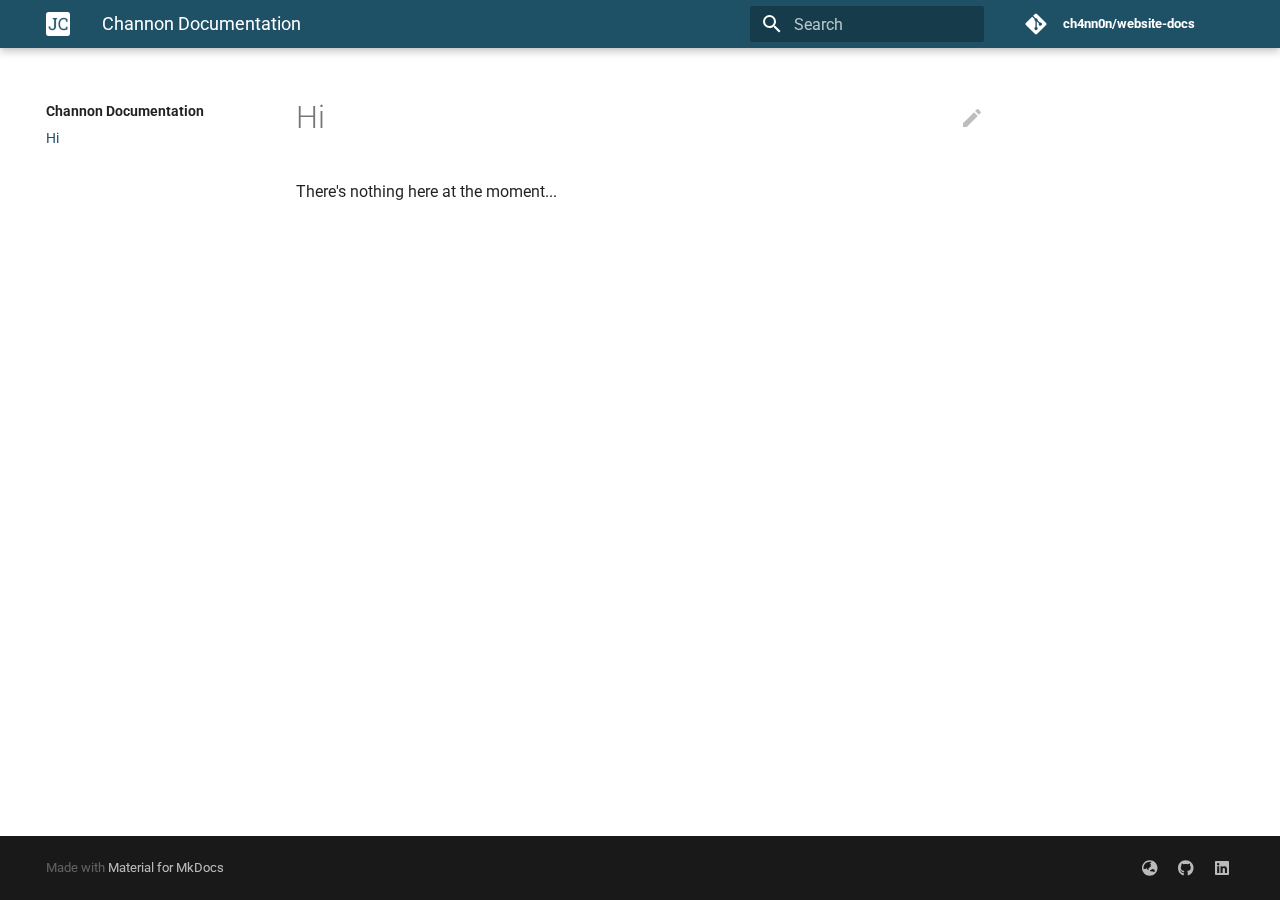
==== site/index.html @ 96a71066 "Add rendered site" ====
<!doctype html>
<html lang="en" class="no-js">
  <head>
    
      <meta charset="utf-8">
      <meta name="viewport" content="width=device-width,initial-scale=1">
      
        <meta name="description" content="Notes, documentation and miscellaneous ramblings">
      
      
        <link rel="canonical" href="https://docs.channon.dev/">
      
      
      <link rel="shortcut icon" href="assets/images/favicon.ico">
      <meta name="generator" content="mkdocs-1.1, mkdocs-material-5.1.1">
    
    
      
        <title>Channon Documentation</title>
      
    
    
      <link rel="stylesheet" href="assets/stylesheets/main.a676eddb.min.css">
      
        <link rel="stylesheet" href="assets/stylesheets/palette.b302131d.min.css">
      
      
        
        
        <meta name="theme-color" content="">
      
    
    
    
      
        <link href="https://fonts.gstatic.com" rel="preconnect" crossorigin>
        <link rel="stylesheet" href="https://fonts.googleapis.com/css?family=Roboto:300,400,400i,700%7CRoboto+Mono&display=fallback">
        <style>body,input{font-family:"Roboto",-apple-system,BlinkMacSystemFont,Helvetica,Arial,sans-serif}code,kbd,pre{font-family:"Roboto Mono",SFMono-Regular,Consolas,Menlo,monospace}</style>
      
    
    
    
      <link rel="stylesheet" href="assets/stylesheets/extra.css">
    
    
      
    
    
  </head>
  
  
    
    
    <body dir="ltr" data-md-color-primary="#1e5166" data-md-color-accent="pink">
  
    <input class="md-toggle" data-md-toggle="drawer" type="checkbox" id="__drawer" autocomplete="off">
    <input class="md-toggle" data-md-toggle="search" type="checkbox" id="__search" autocomplete="off">
    <label class="md-overlay" for="__drawer"></label>
    <div data-md-component="skip">
      
        
        <a href="#hi" class="md-skip">
          Skip to content
        </a>
      
    </div>
    <div data-md-component="announce">
      
    </div>
    
      <header class="md-header" data-md-component="header">
  <nav class="md-header-nav md-grid" aria-label="Header">
    <a href="https://docs.channon.dev/" title="Channon Documentation" class="md-header-nav__button md-logo" aria-label="Channon Documentation">
      
  <img src="assets/images/logo.png" alt="logo">

    </a>
    <label class="md-header-nav__button md-icon" for="__drawer">
      <svg xmlns="http://www.w3.org/2000/svg" viewBox="0 0 24 24"><path d="M3,6H21V8H3V6M3,11H21V13H3V11M3,16H21V18H3V16Z" /></svg>
    </label>
    <div class="md-header-nav__title" data-md-component="header-title">
      
        <div class="md-header-nav__ellipsis">
          <span class="md-header-nav__topic md-ellipsis">
            Channon Documentation
          </span>
          <span class="md-header-nav__topic md-ellipsis">
            
              Hi
            
          </span>
        </div>
      
    </div>
    
      <label class="md-header-nav__button md-icon" for="__search">
        <svg xmlns="http://www.w3.org/2000/svg" viewBox="0 0 24 24"><path d="M9.5,3A6.5,6.5 0 0,1 16,9.5C16,11.11 15.41,12.59 14.44,13.73L14.71,14H15.5L20.5,19L19,20.5L14,15.5V14.71L13.73,14.44C12.59,15.41 11.11,16 9.5,16A6.5,6.5 0 0,1 3,9.5A6.5,6.5 0 0,1 9.5,3M9.5,5C7,5 5,7 5,9.5C5,12 7,14 9.5,14C12,14 14,12 14,9.5C14,7 12,5 9.5,5Z" /></svg>
      </label>
      
<div class="md-search" data-md-component="search" role="dialog">
  <label class="md-search__overlay" for="__search"></label>
  <div class="md-search__inner" role="search">
    <form class="md-search__form" name="search">
      <input type="text" class="md-search__input" name="query" aria-label="Search" placeholder="Search" autocapitalize="off" autocorrect="off" autocomplete="off" spellcheck="false" data-md-component="search-query" data-md-state="active">
      <label class="md-search__icon md-icon" for="__search">
        <svg xmlns="http://www.w3.org/2000/svg" viewBox="0 0 24 24"><path d="M9.5,3A6.5,6.5 0 0,1 16,9.5C16,11.11 15.41,12.59 14.44,13.73L14.71,14H15.5L20.5,19L19,20.5L14,15.5V14.71L13.73,14.44C12.59,15.41 11.11,16 9.5,16A6.5,6.5 0 0,1 3,9.5A6.5,6.5 0 0,1 9.5,3M9.5,5C7,5 5,7 5,9.5C5,12 7,14 9.5,14C12,14 14,12 14,9.5C14,7 12,5 9.5,5Z" /></svg>
        <svg xmlns="http://www.w3.org/2000/svg" viewBox="0 0 24 24"><path d="M20,11V13H8L13.5,18.5L12.08,19.92L4.16,12L12.08,4.08L13.5,5.5L8,11H20Z" /></svg>
      </label>
      <button type="reset" class="md-search__icon md-icon" aria-label="Clear" data-md-component="search-reset" tabindex="-1">
        <svg xmlns="http://www.w3.org/2000/svg" viewBox="0 0 24 24"><path d="M19,6.41L17.59,5L12,10.59L6.41,5L5,6.41L10.59,12L5,17.59L6.41,19L12,13.41L17.59,19L19,17.59L13.41,12L19,6.41Z" /></svg>
      </button>
    </form>
    <div class="md-search__output">
      <div class="md-search__scrollwrap" data-md-scrollfix>
        <div class="md-search-result" data-md-component="search-result">
          <div class="md-search-result__meta">
            Type to start searching
          </div>
          <ol class="md-search-result__list"></ol>
        </div>
      </div>
    </div>
  </div>
</div>
    
    
      <div class="md-header-nav__source">
        
<a href="https://github.com/ch4nn0n/website-docs/" title="Go to repository" class="md-source">
  <div class="md-source__icon md-icon">
    
    <svg xmlns="http://www.w3.org/2000/svg" viewBox="0 0 448 512"><path d="M439.55 236.05L244 40.45a28.87 28.87 0 0 0-40.81 0l-40.66 40.63 51.52 51.52c27.06-9.14 52.68 16.77 43.39 43.68l49.66 49.66c34.23-11.8 61.18 31 35.47 56.69-26.49 26.49-70.21-2.87-56-37.34L240.22 199v121.85c25.3 12.54 22.26 41.85 9.08 55a34.34 34.34 0 0 1-48.55 0c-17.57-17.6-11.07-46.91 11.25-56v-123c-20.8-8.51-24.6-30.74-18.64-45L142.57 101 8.45 235.14a28.86 28.86 0 0 0 0 40.81l195.61 195.6a28.86 28.86 0 0 0 40.8 0l194.69-194.69a28.86 28.86 0 0 0 0-40.81z"/></svg>
  </div>
  <div class="md-source__repository">
    ch4nn0n/website-docs
  </div>
</a>
      </div>
    
  </nav>
</header>
    
    <div class="md-container" data-md-component="container">
      
        
      
      
        
      
      <main class="md-main" data-md-component="main">
        <div class="md-main__inner md-grid">
          
            
              <div class="md-sidebar md-sidebar--primary" data-md-component="navigation">
                <div class="md-sidebar__scrollwrap">
                  <div class="md-sidebar__inner">
                    <nav class="md-nav md-nav--primary" aria-label="Navigation" data-md-level="0">
  <label class="md-nav__title" for="__drawer">
    <a href="https://docs.channon.dev/" title="Channon Documentation" class="md-nav__button md-logo" aria-label="Channon Documentation">
      
  <img src="assets/images/logo.png" alt="logo">

    </a>
    Channon Documentation
  </label>
  
    <div class="md-nav__source">
      
<a href="https://github.com/ch4nn0n/website-docs/" title="Go to repository" class="md-source">
  <div class="md-source__icon md-icon">
    
    <svg xmlns="http://www.w3.org/2000/svg" viewBox="0 0 448 512"><path d="M439.55 236.05L244 40.45a28.87 28.87 0 0 0-40.81 0l-40.66 40.63 51.52 51.52c27.06-9.14 52.68 16.77 43.39 43.68l49.66 49.66c34.23-11.8 61.18 31 35.47 56.69-26.49 26.49-70.21-2.87-56-37.34L240.22 199v121.85c25.3 12.54 22.26 41.85 9.08 55a34.34 34.34 0 0 1-48.55 0c-17.57-17.6-11.07-46.91 11.25-56v-123c-20.8-8.51-24.6-30.74-18.64-45L142.57 101 8.45 235.14a28.86 28.86 0 0 0 0 40.81l195.61 195.6a28.86 28.86 0 0 0 40.8 0l194.69-194.69a28.86 28.86 0 0 0 0-40.81z"/></svg>
  </div>
  <div class="md-source__repository">
    ch4nn0n/website-docs
  </div>
</a>
    </div>
  
  <ul class="md-nav__list" data-md-scrollfix>
    
      
      
      

  


  <li class="md-nav__item md-nav__item--active">
    
    <input class="md-nav__toggle md-toggle" data-md-toggle="toc" type="checkbox" id="__toc">
    
      
    
    
    <a href="." title="Hi" class="md-nav__link md-nav__link--active">
      Hi
    </a>
    
  </li>

    
  </ul>
</nav>
                  </div>
                </div>
              </div>
            
            
              <div class="md-sidebar md-sidebar--secondary" data-md-component="toc">
                <div class="md-sidebar__scrollwrap">
                  <div class="md-sidebar__inner">
                    
<nav class="md-nav md-nav--secondary" aria-label="Table of contents">
  
  
    
  
  
</nav>
                  </div>
                </div>
              </div>
            
          
          <div class="md-content">
            <article class="md-content__inner md-typeset">
              
                
                  <a href="https://github.com/ch4nn0n/website-docs/edit/master/docs/index.md" title="Edit this page" class="md-content__button md-icon">
                    <svg xmlns="http://www.w3.org/2000/svg" viewBox="0 0 24 24"><path d="M20.71,7.04C21.1,6.65 21.1,6 20.71,5.63L18.37,3.29C18,2.9 17.35,2.9 16.96,3.29L15.12,5.12L18.87,8.87M3,17.25V21H6.75L17.81,9.93L14.06,6.18L3,17.25Z" /></svg>
                  </a>
                
                
                  
                
                
                <h1 id="hi">Hi</h1>
<p>There's nothing here at the moment...</p>
                
              
              
                


              
            </article>
          </div>
        </div>
      </main>
      
        
<footer class="md-footer">
  
  <div class="md-footer-meta md-typeset">
    <div class="md-footer-meta__inner md-grid">
      <div class="md-footer-copyright">
        
        Made with
        <a href="https://squidfunk.github.io/mkdocs-material/" target="_blank" rel="noopener">
          Material for MkDocs
        </a>
      </div>
      
  <div class="md-footer-social">
    
      
      
      <a href="https://channon.dev" target="_blank" rel="noopener" title="channon.dev" class="md-footer-social__link">
        <svg xmlns="http://www.w3.org/2000/svg" viewBox="0 0 496 512"><path d="M248 8C111.03 8 0 119.03 0 256s111.03 248 248 248 248-111.03 248-248S384.97 8 248 8zm-11.34 240.23c-2.89 4.82-8.1 7.77-13.72 7.77h-.31c-4.24 0-8.31 1.69-11.31 4.69l-5.66 5.66c-3.12 3.12-3.12 8.19 0 11.31l5.66 5.66c3 3 4.69 7.07 4.69 11.31V304c0 8.84-7.16 16-16 16h-6.11c-6.06 0-11.6-3.42-14.31-8.85l-22.62-45.23c-2.44-4.88-8.95-5.94-12.81-2.08l-19.47 19.46c-3 3-7.07 4.69-11.31 4.69H50.81C49.12 277.55 48 266.92 48 256c0-110.28 89.72-200 200-200 21.51 0 42.2 3.51 61.63 9.82l-50.16 38.53c-5.11 3.41-4.63 11.06.86 13.81l10.83 5.41c5.42 2.71 8.84 8.25 8.84 14.31V216c0 4.42-3.58 8-8 8h-3.06c-3.03 0-5.8-1.71-7.15-4.42-1.56-3.12-5.96-3.29-7.76-.3l-17.37 28.95zM408 358.43c0 4.24-1.69 8.31-4.69 11.31l-9.57 9.57c-3 3-7.07 4.69-11.31 4.69h-15.16c-4.24 0-8.31-1.69-11.31-4.69l-13.01-13.01a26.767 26.767 0 0 0-25.42-7.04l-21.27 5.32c-1.27.32-2.57.48-3.88.48h-10.34c-4.24 0-8.31-1.69-11.31-4.69l-11.91-11.91a8.008 8.008 0 0 1-2.34-5.66v-10.2c0-3.27 1.99-6.21 5.03-7.43l39.34-15.74c1.98-.79 3.86-1.82 5.59-3.05l23.71-16.89a7.978 7.978 0 0 1 4.64-1.48h12.09c3.23 0 6.15 1.94 7.39 4.93l5.35 12.85a4 4 0 0 0 3.69 2.46h3.8c1.78 0 3.35-1.18 3.84-2.88l4.2-14.47c.5-1.71 2.06-2.88 3.84-2.88h6.06c2.21 0 4 1.79 4 4v12.93c0 2.12.84 4.16 2.34 5.66l11.91 11.91c3 3 4.69 7.07 4.69 11.31v24.6z"/></svg>
      </a>
    
      
      
      <a href="https://github.com/ch4nn0n/" target="_blank" rel="noopener" title="github.com" class="md-footer-social__link">
        <svg xmlns="http://www.w3.org/2000/svg" viewBox="0 0 496 512"><path d="M165.9 397.4c0 2-2.3 3.6-5.2 3.6-3.3.3-5.6-1.3-5.6-3.6 0-2 2.3-3.6 5.2-3.6 3-.3 5.6 1.3 5.6 3.6zm-31.1-4.5c-.7 2 1.3 4.3 4.3 4.9 2.6 1 5.6 0 6.2-2s-1.3-4.3-4.3-5.2c-2.6-.7-5.5.3-6.2 2.3zm44.2-1.7c-2.9.7-4.9 2.6-4.6 4.9.3 2 2.9 3.3 5.9 2.6 2.9-.7 4.9-2.6 4.6-4.6-.3-1.9-3-3.2-5.9-2.9zM244.8 8C106.1 8 0 113.3 0 252c0 110.9 69.8 205.8 169.5 239.2 12.8 2.3 17.3-5.6 17.3-12.1 0-6.2-.3-40.4-.3-61.4 0 0-70 15-84.7-29.8 0 0-11.4-29.1-27.8-36.6 0 0-22.9-15.7 1.6-15.4 0 0 24.9 2 38.6 25.8 21.9 38.6 58.6 27.5 72.9 20.9 2.3-16 8.8-27.1 16-33.7-55.9-6.2-112.3-14.3-112.3-110.5 0-27.5 7.6-41.3 23.6-58.9-2.6-6.5-11.1-33.3 2.6-67.9 20.9-6.5 69 27 69 27 20-5.6 41.5-8.5 62.8-8.5s42.8 2.9 62.8 8.5c0 0 48.1-33.6 69-27 13.7 34.7 5.2 61.4 2.6 67.9 16 17.7 25.8 31.5 25.8 58.9 0 96.5-58.9 104.2-114.8 110.5 9.2 7.9 17 22.9 17 46.4 0 33.7-.3 75.4-.3 83.6 0 6.5 4.6 14.4 17.3 12.1C428.2 457.8 496 362.9 496 252 496 113.3 383.5 8 244.8 8zM97.2 352.9c-1.3 1-1 3.3.7 5.2 1.6 1.6 3.9 2.3 5.2 1 1.3-1 1-3.3-.7-5.2-1.6-1.6-3.9-2.3-5.2-1zm-10.8-8.1c-.7 1.3.3 2.9 2.3 3.9 1.6 1 3.6.7 4.3-.7.7-1.3-.3-2.9-2.3-3.9-2-.6-3.6-.3-4.3.7zm32.4 35.6c-1.6 1.3-1 4.3 1.3 6.2 2.3 2.3 5.2 2.6 6.5 1 1.3-1.3.7-4.3-1.3-6.2-2.2-2.3-5.2-2.6-6.5-1zm-11.4-14.7c-1.6 1-1.6 3.6 0 5.9 1.6 2.3 4.3 3.3 5.6 2.3 1.6-1.3 1.6-3.9 0-6.2-1.4-2.3-4-3.3-5.6-2z"/></svg>
      </a>
    
      
      
      <a href="https://linkedin.com/in/ch4nn0n/" target="_blank" rel="noopener" title="linkedin.com" class="md-footer-social__link">
        <svg xmlns="http://www.w3.org/2000/svg" viewBox="0 0 448 512"><path d="M416 32H31.9C14.3 32 0 46.5 0 64.3v383.4C0 465.5 14.3 480 31.9 480H416c17.6 0 32-14.5 32-32.3V64.3c0-17.8-14.4-32.3-32-32.3zM135.4 416H69V202.2h66.5V416zm-33.2-243c-21.3 0-38.5-17.3-38.5-38.5S80.9 96 102.2 96c21.2 0 38.5 17.3 38.5 38.5 0 21.3-17.2 38.5-38.5 38.5zm282.1 243h-66.4V312c0-24.8-.5-56.7-34.5-56.7-34.6 0-39.9 27-39.9 54.9V416h-66.4V202.2h63.7v29.2h.9c8.9-16.8 30.6-34.5 62.9-34.5 67.2 0 79.7 44.3 79.7 101.9V416z"/></svg>
      </a>
    
  </div>

    </div>
  </div>
</footer>
      
    </div>
    
      <script src="assets/javascripts/vendor.c51dfa35.min.js"></script>
      <script src="assets/javascripts/bundle.eaaa3931.min.js"></script><script id="__lang" type="application/json">{"clipboard.copy": "Copy to clipboard", "clipboard.copied": "Copied to clipboard", "search.config.lang": "en", "search.config.pipeline": "trimmer, stopWordFilter", "search.config.separator": "[\\s\\-]+", "search.result.placeholder": "Type to start searching", "search.result.none": "No matching documents", "search.result.one": "1 matching document", "search.result.other": "# matching documents"}</script>
      
      <script>
        app = initialize({
          base: ".",
          features: ["instant"],
          search: Object.assign({
            worker: "assets/javascripts/worker/search.58d22e8e.min.js"
          }, typeof search !== "undefined" && search)
        })
      </script>
      
    
  </body>
</html>
---- site/assets/stylesheets/main.a676eddb.min.css ----
html{box-sizing:border-box}*,*::before,*::after{box-sizing:inherit}html{-webkit-text-size-adjust:none;-moz-text-size-adjust:none;-ms-text-size-adjust:none;text-size-adjust:none}body{margin:0}hr{box-sizing:content-box;overflow:visible}a,button,label,input{-webkit-tap-highlight-color:transparent}a{color:inherit;text-decoration:none}small{font-size:80%}sub,sup{position:relative;font-size:80%;line-height:0;vertical-align:baseline}sub{bottom:-0.25em}sup{top:-0.5em}img{border-style:none}table{border-collapse:separate;border-spacing:0}td,th{font-weight:normal;vertical-align:top}button{margin:0;padding:0;font-size:inherit;background:transparent;border:0}input{border:0;outline:0}:root{--md-default-fg-color: hsla(0, 0%, 0%, 0.87);--md-default-fg-color--light: hsla(0, 0%, 0%, 0.54);--md-default-fg-color--lighter: hsla(0, 0%, 0%, 0.26);--md-default-fg-color--lightest: hsla(0, 0%, 0%, 0.07);--md-default-bg-color: hsla(0, 0%, 100%, 1);--md-default-bg-color--light: hsla(0, 0%, 100%, 0.7);--md-default-bg-color--lighter: hsla(0, 0%, 100%, 0.3);--md-default-bg-color--lightest: hsla(0, 0%, 100%, 0.12);--md-primary-fg-color: hsla(231deg, 48%, 48%, 1);--md-primary-fg-color--light: hsla(230deg, 44%, 64%, 1);--md-primary-fg-color--dark: hsla(232deg, 54%, 41%, 1);--md-primary-bg-color: var(--md-default-bg-color);--md-primary-bg-color--light: var(--md-default-bg-color--light);--md-accent-fg-color: hsla(231deg, 99%, 66%, 1);--md-accent-fg-color--transparent: hsla(231deg, 99%, 66%, 0.1);--md-accent-bg-color: var(--md-default-bg-color);--md-accent-bg-color--light: var(--md-default-bg-color--light);--md-code-bg-color: hsla(0, 0%, 96%, 1);--md-code-fg-color: hsla(200, 18%, 26%, 1)}.md-icon svg{display:block;width:1.2rem;height:1.2rem;margin:0 auto;fill:currentColor}body{-webkit-font-smoothing:antialiased;-moz-osx-font-smoothing:grayscale}body,input{color:var(--md-default-fg-color);-webkit-font-feature-settings:"kern","liga";font-feature-settings:"kern","liga";font-family:-apple-system,BlinkMacSystemFont,Helvetica,Arial,sans-serif}code,pre,kbd{color:var(--md-default-fg-color);-webkit-font-feature-settings:"kern";font-feature-settings:"kern";font-family:SFMono-Regular,Consolas,Menlo,monospace}.md-typeset{font-size:.8rem;line-height:1.6;-webkit-print-color-adjust:exact;color-adjust:exact}.md-typeset p,.md-typeset ul,.md-typeset ol,.md-typeset blockquote{margin:1em 0}.md-typeset h1{margin:0 0 2rem;color:var(--md-default-fg-color--light);font-weight:300;font-size:1.5625rem;line-height:1.3;letter-spacing:-0.01em}.md-typeset h2{margin:2rem 0 .8rem;font-weight:300;font-size:1.25rem;line-height:1.4;letter-spacing:-0.01em}.md-typeset h3{margin:1.6rem 0 .8rem;font-weight:400;font-size:1rem;line-height:1.5;letter-spacing:-0.01em}.md-typeset h2+h3{margin-top:.8rem}.md-typeset h4{margin:.8rem 0;font-weight:700;font-size:.8rem;letter-spacing:-0.01em}.md-typeset h5,.md-typeset h6{margin:.8rem 0;color:var(--md-default-fg-color--light);font-weight:700;font-size:.64rem;letter-spacing:-0.01em}.md-typeset h5{text-transform:uppercase}.md-typeset hr{margin:1.5em 0;border-bottom:.05rem dotted var(--md-default-fg-color--lighter)}.md-typeset a{color:var(--md-primary-fg-color);word-break:break-word}.md-typeset a,.md-typeset a::before{transition:color 125ms}.md-typeset a:focus,.md-typeset a:hover{color:var(--md-accent-fg-color)}.md-typeset code,.md-typeset pre,.md-typeset kbd{color:var(--md-code-fg-color);direction:ltr}.md-typeset code{padding:0 .2941176471em;font-size:.85em;word-break:break-word;background-color:var(--md-code-bg-color);border-radius:.1rem;-webkit-box-decoration-break:clone;box-decoration-break:clone}.md-typeset h1 code,.md-typeset h2 code,.md-typeset h3 code,.md-typeset h4 code,.md-typeset h5 code,.md-typeset h6 code{margin:initial;padding:initial;background-color:transparent;box-shadow:none}.md-typeset a>code{color:currentColor}.md-typeset pre{position:relative;margin:1em 0;line-height:1.4}.md-typeset pre>code{display:block;margin:0;padding:.525rem 1.1764705882em;overflow:auto;word-break:normal;box-shadow:none;-webkit-box-decoration-break:slice;box-decoration-break:slice;touch-action:auto}.md-typeset pre>code::-webkit-scrollbar{width:.2rem;height:.2rem}.md-typeset pre>code::-webkit-scrollbar-thumb{background-color:var(--md-default-fg-color--lighter)}.md-typeset pre>code::-webkit-scrollbar-thumb:hover{background-color:var(--md-accent-fg-color)}.md-typeset kbd{display:inline-block;padding:0 .6666666667em;font-size:.75em;line-height:1.5;vertical-align:text-top;word-break:break-word;border-radius:.1rem;box-shadow:0 .1rem 0 .05rem var(--md-default-fg-color--lighter),0 .1rem 0 var(--md-default-fg-color--lighter),inset 0 -0.1rem .2rem var(--md-default-bg-color)}.md-typeset mark{padding:0 .25em;word-break:break-word;background-color:rgba(255,235,59,.5);border-radius:.1rem;-webkit-box-decoration-break:clone;box-decoration-break:clone}.md-typeset abbr{text-decoration:none;border-bottom:.05rem dotted var(--md-default-fg-color--light);cursor:help}.md-typeset small{opacity:.75}.md-typeset sup,.md-typeset sub{margin-left:.078125em}[dir=rtl] .md-typeset sup,[dir=rtl] .md-typeset sub{margin-right:.078125em;margin-left:initial}.md-typeset blockquote{padding-left:.6rem;color:var(--md-default-fg-color--light);border-left:.2rem solid var(--md-default-fg-color--lighter)}[dir=rtl] .md-typeset blockquote{padding-right:.6rem;padding-left:initial;border-right:.2rem solid var(--md-default-fg-color--lighter);border-left:initial}.md-typeset ul{list-style-type:disc}.md-typeset ul,.md-typeset ol{margin-left:.625em;padding:0}[dir=rtl] .md-typeset ul,[dir=rtl] .md-typeset ol{margin-right:.625em;margin-left:initial}.md-typeset ul ol,.md-typeset ol ol{list-style-type:lower-alpha}.md-typeset ul ol ol,.md-typeset ol ol ol{list-style-type:lower-roman}.md-typeset ul li,.md-typeset ol li{margin-bottom:.5em;margin-left:1.25em}[dir=rtl] .md-typeset ul li,[dir=rtl] .md-typeset ol li{margin-right:1.25em;margin-left:initial}.md-typeset ul li p,.md-typeset ul li blockquote,.md-typeset ol li p,.md-typeset ol li blockquote{margin:.5em 0}.md-typeset ul li:last-child,.md-typeset ol li:last-child{margin-bottom:0}.md-typeset ul li ul,.md-typeset ul li ol,.md-typeset ol li ul,.md-typeset ol li ol{margin:.5em 0 .5em .625em}[dir=rtl] .md-typeset ul li ul,[dir=rtl] .md-typeset ul li ol,[dir=rtl] .md-typeset ol li ul,[dir=rtl] .md-typeset ol li ol{margin-right:.625em;margin-left:initial}.md-typeset dd{margin:1em 0 1em 1.875em}[dir=rtl] .md-typeset dd{margin-right:1.875em;margin-left:initial}.md-typeset iframe,.md-typeset img,.md-typeset svg{max-width:100%}.md-typeset table:not([class]){display:inline-block;max-width:100%;overflow:auto;font-size:.64rem;background:var(--md-default-bg-color);border-radius:.1rem;box-shadow:0 .2rem .5rem rgba(0,0,0,.05),0 0 .05rem rgba(0,0,0,.1);touch-action:auto}.md-typeset table:not([class])+*{margin-top:1.5em}.md-typeset table:not([class]) th:not([align]),.md-typeset table:not([class]) td:not([align]){text-align:left}[dir=rtl] .md-typeset table:not([class]) th:not([align]),[dir=rtl] .md-typeset table:not([class]) td:not([align]){text-align:right}.md-typeset table:not([class]) th{min-width:5rem;padding:.6rem .8rem;color:var(--md-default-bg-color);vertical-align:top;background-color:var(--md-default-fg-color--light)}.md-typeset table:not([class]) td{padding:.6rem .8rem;vertical-align:top;border-top:.05rem solid var(--md-default-fg-color--lightest)}.md-typeset table:not([class]) tr{transition:background-color 125ms}.md-typeset table:not([class]) tr:hover{background-color:rgba(0,0,0,.035);box-shadow:0 .05rem 0 var(--md-default-bg-color) inset}.md-typeset table:not([class]) tr:first-child td{border-top:0}.md-typeset table:not([class]) a{word-break:normal}.md-typeset__scrollwrap{margin:1em -0.8rem;overflow-x:auto;touch-action:auto}.md-typeset__table{display:inline-block;margin-bottom:.5em;padding:0 .8rem}.md-typeset__table table{display:table;width:100%;margin:0;overflow:hidden}html{height:100%;overflow-x:hidden;font-size:125%;background-color:var(--md-default-bg-color)}body{position:relative;display:flex;flex-direction:column;width:100%;min-height:100%;font-size:.5rem}hr{display:block;height:.05rem;padding:0;border:0}.md-grid{max-width:61rem;margin-right:auto;margin-left:auto}.md-container{display:flex;flex-direction:column;flex-grow:1}.md-main{flex-grow:1}.md-main__inner{height:100%;margin-top:1.5rem}.md-ellipsis{display:block;overflow:hidden;white-space:nowrap;text-overflow:ellipsis}.md-toggle{display:none}.md-overlay{position:fixed;top:0;z-index:3;width:0;height:0;background-color:var(--md-default-fg-color--light);opacity:0;transition:width 0ms 250ms,height 0ms 250ms,opacity 250ms}.md-skip{position:fixed;z-index:-1;margin:.5rem;padding:.3rem .5rem;color:var(--md-default-bg-color);font-size:.64rem;background-color:var(--md-default-fg-color);border-radius:.1rem;transform:translateY(0.4rem);opacity:0}.md-skip:focus{z-index:10;transform:translateY(0);opacity:1;transition:transform 250ms cubic-bezier(0.4, 0, 0.2, 1),opacity 175ms 75ms}@page{margin:25mm}.md-announce{overflow:auto;background-color:var(--md-default-fg-color)}.md-announce__inner{margin:.6rem auto;padding:0 .8rem;color:var(--md-default-bg-color);font-size:.7rem}.md-typeset .md-button{display:inline-block;padding:.625em 2em;color:var(--md-primary-fg-color);font-weight:700;border:.1rem solid currentColor;border-radius:.1rem;transition:color 125ms,background-color 125ms,border-color 125ms}.md-typeset .md-button--primary{color:var(--md-primary-bg-color);background-color:var(--md-primary-fg-color);border-color:var(--md-primary-fg-color)}.md-typeset .md-button:focus,.md-typeset .md-button:hover{color:var(--md-accent-bg-color);background-color:var(--md-accent-fg-color);border-color:var(--md-accent-fg-color)}.md-clipboard{position:absolute;top:.4rem;right:.5em;z-index:1;width:1.5em;height:1.5em;color:var(--md-default-fg-color--lightest);border-radius:.1rem;cursor:pointer;transition:color 125ms}.md-clipboard svg{width:1.125em;height:1.125em}pre:hover .md-clipboard{color:var(--md-default-fg-color--light)}pre .md-clipboard:focus,pre .md-clipboard:hover{color:var(--md-accent-fg-color)}.md-content__inner{margin:0 .8rem 1.2rem;padding-top:.6rem}.md-content__inner::before{display:block;height:.4rem;content:""}.md-content__inner>:last-child{margin-bottom:0}.md-content__button{float:right;margin:.4rem 0;margin-left:.4rem;padding:0}[dir=rtl] .md-content__button{float:left;margin-right:.4rem;margin-left:initial}[dir=rtl] .md-content__button svg{transform:scaleX(-1)}.md-typeset .md-content__button{color:var(--md-default-fg-color--lighter)}.md-content__button svg{display:inline;vertical-align:top}.md-dialog{box-shadow:0 2px 2px 0 rgba(0,0,0,.14),0 1px 5px 0 rgba(0,0,0,.12),0 3px 1px -2px rgba(0,0,0,.2);position:fixed;right:.8rem;bottom:.8rem;left:initial;z-index:2;display:block;min-width:11.1rem;padding:.4rem .6rem;color:var(--md-default-bg-color);font-size:.7rem;background:var(--md-default-fg-color);border:none;border-radius:.1rem;transform:translateY(100%);opacity:0;transition:transform 0ms 400ms,opacity 400ms}[dir=rtl] .md-dialog{right:initial;left:.8rem}.md-dialog[data-md-state=open]{transform:translateY(0);opacity:1;transition:transform 400ms cubic-bezier(0.075, 0.85, 0.175, 1),opacity 400ms}.md-header{position:-webkit-sticky;position:sticky;top:0;right:0;left:0;z-index:2;height:2.4rem;color:var(--md-primary-bg-color);background-color:var(--md-primary-fg-color);box-shadow:0 0 .2rem rgba(0,0,0,0),0 .2rem .4rem rgba(0,0,0,0);transition:color 250ms,background-color 250ms}.no-js .md-header{box-shadow:none;transition:none}.md-header[data-md-state=shadow]{box-shadow:0 0 .2rem rgba(0,0,0,.1),0 .2rem .4rem rgba(0,0,0,.2);transition:color 250ms,background-color 250ms,box-shadow 250ms}.md-header-nav{display:flex;padding:0 .2rem}.md-header-nav__button{position:relative;z-index:1;margin:.2rem;padding:.4rem;cursor:pointer;transition:opacity 250ms}[dir=rtl] .md-header-nav__button svg{transform:scaleX(-1)}.md-header-nav__button:focus,.md-header-nav__button:hover{opacity:.7}.md-header-nav__button.md-logo{margin:.2rem;padding:.4rem}.md-header-nav__button.md-logo img,.md-header-nav__button.md-logo svg{display:block;width:1.2rem;height:1.2rem;fill:currentColor}.no-js .md-header-nav__button[for=__search]{display:none}.md-header-nav__topic{position:absolute;width:100%;transition:transform 400ms cubic-bezier(0.1, 0.7, 0.1, 1),opacity 150ms}.md-header-nav__topic+.md-header-nav__topic{z-index:-1;transform:translateX(1.25rem);opacity:0;transition:transform 400ms cubic-bezier(1, 0.7, 0.1, 0.1),opacity 150ms;pointer-events:none}[dir=rtl] .md-header-nav__topic+.md-header-nav__topic{transform:translateX(-1.25rem)}.no-js .md-header-nav__topic{position:initial}.no-js .md-header-nav__topic+.md-header-nav__topic{display:none}.md-header-nav__title{flex-grow:1;padding:0 1rem;font-size:.9rem;line-height:2.4rem}.md-header-nav__title[data-md-state=active] .md-header-nav__topic{z-index:-1;transform:translateX(-1.25rem);opacity:0;transition:transform 400ms cubic-bezier(1, 0.7, 0.1, 0.1),opacity 150ms;pointer-events:none}[dir=rtl] .md-header-nav__title[data-md-state=active] .md-header-nav__topic{transform:translateX(1.25rem)}.md-header-nav__title[data-md-state=active] .md-header-nav__topic+.md-header-nav__topic{z-index:0;transform:translateX(0);opacity:1;transition:transform 400ms cubic-bezier(0.1, 0.7, 0.1, 1),opacity 150ms;pointer-events:initial}.md-header-nav__title>.md-header-nav__ellipsis{position:relative;width:100%;height:100%}.md-header-nav__source{display:none}.md-hero{overflow:hidden;color:var(--md-primary-bg-color);font-size:1rem;background-color:var(--md-primary-fg-color);transition:background 250ms}.md-hero__inner{margin-top:1rem;padding:.8rem .8rem .4rem;transition:transform 400ms cubic-bezier(0.1, 0.7, 0.1, 1),opacity 250ms;transition-delay:100ms}[data-md-state=hidden] .md-hero__inner{transform:translateY(0.625rem);opacity:0;transition:transform 0ms 400ms,opacity 100ms 0ms;pointer-events:none}.md-hero--expand .md-hero__inner{margin-bottom:1.2rem}.md-footer{color:var(--md-default-bg-color);background-color:var(--md-default-fg-color)}.md-footer-nav__inner{padding:.2rem;overflow:auto}.md-footer-nav__link{display:flex;padding-top:1.4rem;padding-bottom:.4rem;transition:opacity 250ms}.md-footer-nav__link:focus,.md-footer-nav__link:hover{opacity:.7}.md-footer-nav__link--prev{float:left;width:25%}[dir=rtl] .md-footer-nav__link--prev{float:right}[dir=rtl] .md-footer-nav__link--prev svg{transform:scaleX(-1)}.md-footer-nav__link--next{float:right;width:75%;text-align:right}[dir=rtl] .md-footer-nav__link--next{float:left;text-align:left}[dir=rtl] .md-footer-nav__link--next svg{transform:scaleX(-1)}.md-footer-nav__title{position:relative;flex-grow:1;max-width:calc(100% - 2.4rem);padding:0 1rem;font-size:.9rem;line-height:2.4rem}.md-footer-nav__button{margin:.2rem;padding:.4rem}.md-footer-nav__direction{position:absolute;right:0;left:0;margin-top:-1rem;padding:0 1rem;color:var(--md-default-bg-color--light);font-size:.64rem}.md-footer-meta{background-color:var(--md-default-fg-color--lighter)}.md-footer-meta__inner{display:flex;flex-wrap:wrap;justify-content:space-between;padding:.2rem}html .md-footer-meta.md-typeset a{color:var(--md-default-bg-color--light)}html .md-footer-meta.md-typeset a:focus,html .md-footer-meta.md-typeset a:hover{color:var(--md-default-bg-color)}.md-footer-copyright{width:100%;margin:auto .6rem;padding:.4rem 0;color:var(--md-default-bg-color--lighter);font-size:.64rem}.md-footer-copyright__highlight{color:var(--md-default-bg-color--light)}.md-footer-social{margin:0 .4rem;padding:.2rem 0 .6rem}.md-footer-social__link{display:inline-block;width:1.6rem;height:1.6rem;text-align:center}.md-footer-social__link::before{line-height:1.9}.md-footer-social__link svg{max-height:.8rem;vertical-align:-25%;fill:currentColor}.md-nav{font-size:.7rem;line-height:1.3}.md-nav__title{display:block;padding:0 .6rem;overflow:hidden;font-weight:700;text-overflow:ellipsis}.md-nav__title .md-nav__button{display:none}.md-nav__title .md-nav__button img{width:100%;height:auto}.md-nav__title .md-nav__button.md-logo img,.md-nav__title .md-nav__button.md-logo svg{display:block;width:2.4rem;height:2.4rem}.md-nav__title .md-nav__button.md-logo svg{fill:currentColor}.md-nav__list{margin:0;padding:0;list-style:none}.md-nav__item{padding:0 .6rem}.md-nav__item:last-child{padding-bottom:.6rem}.md-nav__item .md-nav__item{padding-right:0}[dir=rtl] .md-nav__item .md-nav__item{padding-right:.6rem;padding-left:0}.md-nav__item .md-nav__item:last-child{padding-bottom:0}.md-nav__link{display:block;margin-top:.625em;overflow:hidden;text-overflow:ellipsis;cursor:pointer;transition:color 125ms;scroll-snap-align:start}html .md-nav__link[for=__toc]{display:none}html .md-nav__link[for=__toc]~.md-nav{display:none}.md-nav__link[data-md-state=blur]{color:var(--md-default-fg-color--light)}.md-nav__item .md-nav__link--active{color:var(--md-primary-fg-color)}.md-nav__item--nested>.md-nav__link{color:inherit}.md-nav__link:focus,.md-nav__link:hover{color:var(--md-accent-fg-color)}.md-nav__source{display:none}.md-search{position:relative}.no-js .md-search{display:none}.md-search__overlay{z-index:1;opacity:0}.md-search__inner{-webkit-backface-visibility:hidden;backface-visibility:hidden}.md-search__form{position:relative}.md-search__input{position:relative;z-index:2;padding:0 2.2rem 0 3.6rem;text-overflow:ellipsis}[dir=rtl] .md-search__input{padding:0 3.6rem 0 2.2rem}.md-search__input::-webkit-input-placeholder{-webkit-transition:color 250ms;transition:color 250ms}.md-search__input::-moz-placeholder{-moz-transition:color 250ms;transition:color 250ms}.md-search__input::-ms-input-placeholder{-ms-transition:color 250ms;transition:color 250ms}.md-search__input::placeholder{transition:color 250ms}.md-search__input::-webkit-input-placeholder{color:var(--md-default-fg-color--light)}.md-search__input::-moz-placeholder{color:var(--md-default-fg-color--light)}.md-search__input::-ms-input-placeholder{color:var(--md-default-fg-color--light)}.md-search__input~.md-search__icon,.md-search__input::placeholder{color:var(--md-default-fg-color--light)}.md-search__input::-ms-clear{display:none}.md-search__icon{position:absolute;z-index:2;width:1.2rem;height:1.2rem;cursor:pointer;transition:color 250ms,opacity 250ms}.md-search__icon:hover{opacity:.7}.md-search__icon[for=__search]{top:.3rem;left:.5rem}[dir=rtl] .md-search__icon[for=__search]{right:.5rem;left:initial}[dir=rtl] .md-search__icon[for=__search] svg{transform:scaleX(-1)}.md-search__icon[type=reset]{top:.3rem;right:.5rem;transform:scale(0.75);opacity:0;transition:transform 150ms cubic-bezier(0.1, 0.7, 0.1, 1),opacity 150ms;pointer-events:none}[dir=rtl] .md-search__icon[type=reset]{right:initial;left:.5rem}[data-md-toggle=search]:checked~.md-header .md-search__input:not(:placeholder-shown)~.md-search__icon[type=reset]{transform:scale(1);opacity:1;pointer-events:initial}[data-md-toggle=search]:checked~.md-header .md-search__input:not(:placeholder-shown)~.md-search__icon[type=reset]:hover{opacity:.7}.md-search__output{position:absolute;z-index:1;width:100%;overflow:hidden;border-radius:0 0 .1rem .1rem}.md-search__scrollwrap{height:100%;overflow-y:auto;background-color:var(--md-default-bg-color);box-shadow:inset 0 .05rem 0 var(--md-default-fg-color--lightest);-webkit-backface-visibility:hidden;backface-visibility:hidden;-webkit-scroll-snap-type:y mandatory;-ms-scroll-snap-type:y mandatory;scroll-snap-type:y mandatory;touch-action:pan-y}.md-search-result{color:var(--md-default-fg-color);word-break:break-word}.md-search-result__meta{padding:0 .8rem;color:var(--md-default-fg-color--light);font-size:.64rem;line-height:1.8rem;background-color:var(--md-default-fg-color--lightest);scroll-snap-align:start}.md-search-result__list{margin:0;padding:0;list-style:none;border-top:.05rem solid var(--md-default-fg-color--lightest)}.md-search-result__item{box-shadow:0 -0.05rem 0 var(--md-default-fg-color--lightest)}.md-search-result__link{display:block;outline:0;transition:background 250ms;scroll-snap-align:start}.md-search-result__link:focus,.md-search-result__link:hover{background-color:var(--md-accent-fg-color--transparent)}.md-search-result__link:focus .md-search-result__article::before,.md-search-result__link:hover .md-search-result__article::before{opacity:.7}.md-search-result__link:last-child .md-search-result__teaser{margin-bottom:.6rem}.md-search-result__article{position:relative;padding:0 .8rem;overflow:auto}.md-search-result__article--document .md-search-result__title{margin:.55rem 0;font-weight:400;font-size:.8rem;line-height:1.4}.md-search-result__icon{position:absolute;left:0;margin:.1rem;padding:.4rem;color:var(--md-default-fg-color--light)}[dir=rtl] .md-search-result__icon{right:0;left:initial}[dir=rtl] .md-search-result__icon svg{transform:scaleX(-1)}.md-search-result__title{margin:.5em 0;font-weight:700;font-size:.64rem;line-height:1.4}.md-search-result__teaser{display:-webkit-box;max-height:1.65rem;margin:.5em 0;overflow:hidden;color:var(--md-default-fg-color--light);font-size:.64rem;line-height:1.4;text-overflow:ellipsis;-webkit-box-orient:vertical;-webkit-line-clamp:2}.md-search-result em{font-weight:700;font-style:normal;text-decoration:underline}.md-sidebar{position:absolute;width:12.1rem;padding:1.2rem 0;overflow:hidden}.md-sidebar[data-md-state=lock]{position:fixed;top:2.4rem}.md-sidebar--secondary{display:none}.md-sidebar__scrollwrap{max-height:100%;margin:0 .2rem;overflow-y:auto;-webkit-backface-visibility:hidden;backface-visibility:hidden;-webkit-scroll-snap-type:y mandatory;-ms-scroll-snap-type:y mandatory;scroll-snap-type:y mandatory}.md-sidebar__scrollwrap::-webkit-scrollbar{width:.2rem;height:.2rem}.md-sidebar__scrollwrap::-webkit-scrollbar-thumb{background-color:var(--md-default-fg-color--lighter)}.md-sidebar__scrollwrap::-webkit-scrollbar-thumb:hover{background-color:var(--md-accent-fg-color)}@-webkit-keyframes md-source__facts--done{0%{height:0}100%{height:.65rem}}@keyframes md-source__facts--done{0%{height:0}100%{height:.65rem}}@-webkit-keyframes md-source__fact--done{0%{transform:translateY(100%);opacity:0}50%{opacity:0}100%{transform:translateY(0%);opacity:1}}@keyframes md-source__fact--done{0%{transform:translateY(100%);opacity:0}50%{opacity:0}100%{transform:translateY(0%);opacity:1}}.md-source{display:block;font-size:.65rem;line-height:1.2;white-space:nowrap;-webkit-backface-visibility:hidden;backface-visibility:hidden;transition:opacity 250ms}.md-source:hover{opacity:.7}.md-source__icon{display:inline-block;width:2.4rem;height:2.4rem;vertical-align:middle}.md-source__icon svg{margin-top:.6rem;margin-left:.6rem}[dir=rtl] .md-source__icon svg{margin-right:.6rem;margin-left:initial}.md-source__icon+.md-source__repository{margin-left:-2rem;padding-left:2rem}[dir=rtl] .md-source__icon+.md-source__repository{margin-right:-2rem;margin-left:initial;padding-right:2rem;padding-left:initial}.md-source__repository{display:inline-block;max-width:calc(100% - 1.2rem);margin-left:.6rem;overflow:hidden;font-weight:700;text-overflow:ellipsis;vertical-align:middle}.md-source__facts{margin:0;padding:0;overflow:hidden;font-weight:700;font-size:.55rem;list-style-type:none;opacity:.75}[data-md-state=done] .md-source__facts{-webkit-animation:md-source__facts--done 250ms ease-in;animation:md-source__facts--done 250ms ease-in}.md-source__fact{float:left}[dir=rtl] .md-source__fact{float:right}[data-md-state=done] .md-source__fact{-webkit-animation:md-source__fact--done 400ms ease-out;animation:md-source__fact--done 400ms ease-out}.md-source__fact::before{margin:0 .1rem;content:"·"}.md-source__fact:first-child::before{display:none}.md-tabs{width:100%;overflow:auto;color:var(--md-primary-bg-color);background-color:var(--md-primary-fg-color);transition:background 250ms}.no-js .md-tabs{transition:none}.md-tabs__list{margin:0;margin-left:.2rem;padding:0;white-space:nowrap;list-style:none;contain:content}[dir=rtl] .md-tabs__list{margin-right:.2rem;margin-left:initial}.md-tabs__item{display:inline-block;height:2.4rem;padding-right:.6rem;padding-left:.6rem}.md-tabs__link{display:block;margin-top:.8rem;font-size:.7rem;opacity:.7;transition:transform 400ms cubic-bezier(0.1, 0.7, 0.1, 1),opacity 250ms}.no-js .md-tabs__link{transition:none}.md-tabs__link--active,.md-tabs__link:hover{color:inherit;opacity:1}.md-tabs__item:nth-child(2) .md-tabs__link{transition-delay:20ms}.md-tabs__item:nth-child(3) .md-tabs__link{transition-delay:40ms}.md-tabs__item:nth-child(4) .md-tabs__link{transition-delay:60ms}.md-tabs__item:nth-child(5) .md-tabs__link{transition-delay:80ms}.md-tabs__item:nth-child(6) .md-tabs__link{transition-delay:100ms}.md-tabs__item:nth-child(7) .md-tabs__link{transition-delay:120ms}.md-tabs__item:nth-child(8) .md-tabs__link{transition-delay:140ms}.md-tabs__item:nth-child(9) .md-tabs__link{transition-delay:160ms}.md-tabs__item:nth-child(10) .md-tabs__link{transition-delay:180ms}.md-tabs__item:nth-child(11) .md-tabs__link{transition-delay:200ms}.md-tabs__item:nth-child(12) .md-tabs__link{transition-delay:220ms}.md-tabs__item:nth-child(13) .md-tabs__link{transition-delay:240ms}.md-tabs__item:nth-child(14) .md-tabs__link{transition-delay:260ms}.md-tabs__item:nth-child(15) .md-tabs__link{transition-delay:280ms}.md-tabs__item:nth-child(16) .md-tabs__link{transition-delay:300ms}.md-tabs[data-md-state=hidden]{pointer-events:none}.md-tabs[data-md-state=hidden] .md-tabs__link{transform:translateY(50%);opacity:0;transition:color 250ms,transform 0ms 400ms,opacity 100ms}:root{--md-admonition-icon--note: url("data:image/svg+xml;utf8,<svg xmlns='http://www.w3.org/2000/svg' viewBox='0 0 24 24'><path d='M20.71,7.04C21.1,6.65 21.1,6 20.71,5.63L18.37,3.29C18,2.9 17.35,2.9 16.96,3.29L15.12,5.12L18.87,8.87M3,17.25V21H6.75L17.81,9.93L14.06,6.18L3,17.25Z' /></svg>");--md-admonition-icon--abstract: url("data:image/svg+xml;utf8,<svg xmlns='http://www.w3.org/2000/svg' viewBox='0 0 24 24'><path d='M4,5H20V7H4V5M4,9H20V11H4V9M4,13H20V15H4V13M4,17H14V19H4V17Z' /></svg>");--md-admonition-icon--info: url("data:image/svg+xml;utf8,<svg xmlns='http://www.w3.org/2000/svg' viewBox='0 0 24 24'><path d='M13,9H11V7H13M13,17H11V11H13M12,2A10,10 0 0,0 2,12A10,10 0 0,0 12,22A10,10 0 0,0 22,12A10,10 0 0,0 12,2Z' /></svg>");--md-admonition-icon--tip: url("data:image/svg+xml;utf8,<svg xmlns='http://www.w3.org/2000/svg' viewBox='0 0 24 24'><path d='M17.55,11.2C17.32,10.9 17.05,10.64 16.79,10.38C16.14,9.78 15.39,9.35 14.76,8.72C13.3,7.26 13,4.85 13.91,3C13,3.23 12.16,3.75 11.46,4.32C8.92,6.4 7.92,10.07 9.12,13.22C9.16,13.32 9.2,13.42 9.2,13.55C9.2,13.77 9.05,13.97 8.85,14.05C8.63,14.15 8.39,14.09 8.21,13.93C8.15,13.88 8.11,13.83 8.06,13.76C6.96,12.33 6.78,10.28 7.53,8.64C5.89,10 5,12.3 5.14,14.47C5.18,14.97 5.24,15.47 5.41,15.97C5.55,16.57 5.81,17.17 6.13,17.7C7.17,19.43 9,20.67 10.97,20.92C13.07,21.19 15.32,20.8 16.93,19.32C18.73,17.66 19.38,15 18.43,12.72L18.3,12.46C18.1,12 17.83,11.59 17.5,11.21L17.55,11.2M14.45,17.5C14.17,17.74 13.72,18 13.37,18.1C12.27,18.5 11.17,17.94 10.5,17.28C11.69,17 12.39,16.12 12.59,15.23C12.76,14.43 12.45,13.77 12.32,13C12.2,12.26 12.22,11.63 12.5,10.94C12.67,11.32 12.87,11.7 13.1,12C13.86,13 15.05,13.44 15.3,14.8C15.34,14.94 15.36,15.08 15.36,15.23C15.39,16.05 15.04,16.95 14.44,17.5H14.45Z' /></svg>");--md-admonition-icon--success: url("data:image/svg+xml;utf8,<svg xmlns='http://www.w3.org/2000/svg' viewBox='0 0 24 24'><path d='M12,2A10,10 0 0,1 22,12A10,10 0 0,1 12,22A10,10 0 0,1 2,12A10,10 0 0,1 12,2M11,16.5L18,9.5L16.59,8.09L11,13.67L7.91,10.59L6.5,12L11,16.5Z' /></svg>");--md-admonition-icon--question: url("data:image/svg+xml;utf8,<svg xmlns='http://www.w3.org/2000/svg' viewBox='0 0 24 24'><path d='M15.07,11.25L14.17,12.17C13.45,12.89 13,13.5 13,15H11V14.5C11,13.39 11.45,12.39 12.17,11.67L13.41,10.41C13.78,10.05 14,9.55 14,9C14,7.89 13.1,7 12,7A2,2 0 0,0 10,9H8A4,4 0 0,1 12,5A4,4 0 0,1 16,9C16,9.88 15.64,10.67 15.07,11.25M13,19H11V17H13M12,2A10,10 0 0,0 2,12A10,10 0 0,0 12,22A10,10 0 0,0 22,12C22,6.47 17.5,2 12,2Z' /></svg>");--md-admonition-icon--warning: url("data:image/svg+xml;utf8,<svg xmlns='http://www.w3.org/2000/svg' viewBox='0 0 24 24'><path d='M13,14H11V10H13M13,18H11V16H13M1,21H23L12,2L1,21Z' /></svg>");--md-admonition-icon--failure: url("data:image/svg+xml;utf8,<svg xmlns='http://www.w3.org/2000/svg' viewBox='0 0 24 24'><path d='M12,2C17.53,2 22,6.47 22,12C22,17.53 17.53,22 12,22C6.47,22 2,17.53 2,12C2,6.47 6.47,2 12,2M15.59,7L12,10.59L8.41,7L7,8.41L10.59,12L7,15.59L8.41,17L12,13.41L15.59,17L17,15.59L13.41,12L17,8.41L15.59,7Z' /></svg>");--md-admonition-icon--danger: url("data:image/svg+xml;utf8,<svg xmlns='http://www.w3.org/2000/svg' viewBox='0 0 24 24'><path d='M11.5,20L16.36,10.27H13V4L8,13.73H11.5V20M12,2C14.75,2 17.1,3 19.05,4.95C21,6.9 22,9.25 22,12C22,14.75 21,17.1 19.05,19.05C17.1,21 14.75,22 12,22C9.25,22 6.9,21 4.95,19.05C3,17.1 2,14.75 2,12C2,9.25 3,6.9 4.95,4.95C6.9,3 9.25,2 12,2Z' /></svg>");--md-admonition-icon--bug: url("data:image/svg+xml;utf8,<svg xmlns='http://www.w3.org/2000/svg' viewBox='0 0 24 24'><path d='M14,12H10V10H14M14,16H10V14H14M20,8H17.19C16.74,7.22 16.12,6.55 15.37,6.04L17,4.41L15.59,3L13.42,5.17C12.96,5.06 12.5,5 12,5C11.5,5 11.04,5.06 10.59,5.17L8.41,3L7,4.41L8.62,6.04C7.88,6.55 7.26,7.22 6.81,8H4V10H6.09C6.04,10.33 6,10.66 6,11V12H4V14H6V15C6,15.34 6.04,15.67 6.09,16H4V18H6.81C7.85,19.79 9.78,21 12,21C14.22,21 16.15,19.79 17.19,18H20V16H17.91C17.96,15.67 18,15.34 18,15V14H20V12H18V11C18,10.66 17.96,10.33 17.91,10H20V8Z' /></svg>");--md-admonition-icon--example: url("data:image/svg+xml;utf8,<svg xmlns='http://www.w3.org/2000/svg' viewBox='0 0 24 24'><path d='M7,13V11H21V13H7M7,19V17H21V19H7M7,7V5H21V7H7M3,8V5H2V4H4V8H3M2,17V16H5V20H2V19H4V18.5H3V17.5H4V17H2M4.25,10A0.75,0.75 0 0,1 5,10.75C5,10.95 4.92,11.14 4.79,11.27L3.12,13H5V14H2V13.08L4,11H2V10H4.25Z' /></svg>");--md-admonition-icon--quote: url("data:image/svg+xml;utf8,<svg xmlns='http://www.w3.org/2000/svg' viewBox='0 0 24 24'><path d='M14,17H17L19,13V7H13V13H16M6,17H9L11,13V7H5V13H8L6,17Z' /></svg>")}.md-typeset .admonition,.md-typeset details{margin:1.5625em 0;padding:0 .6rem;overflow:hidden;font-size:.64rem;page-break-inside:avoid;border-left:.2rem solid #448aff;border-radius:.1rem;box-shadow:0 .2rem .5rem rgba(0,0,0,.05),0 0 .05rem rgba(0,0,0,.1)}[dir=rtl] .md-typeset .admonition,[dir=rtl] .md-typeset details{border-right:.2rem solid #448aff;border-left:none}html .md-typeset .admonition>:last-child,html .md-typeset details>:last-child{margin-bottom:.6rem}.md-typeset .admonition .admonition,.md-typeset details .admonition,.md-typeset .admonition details,.md-typeset details details{margin:1em 0}.md-typeset .admonition .md-typeset__scrollwrap,.md-typeset details .md-typeset__scrollwrap{margin:1em -0.6rem}.md-typeset .admonition .md-typeset__table,.md-typeset details .md-typeset__table{padding:0 .6rem}.md-typeset .admonition-title,.md-typeset summary{position:relative;margin:0 -0.6rem;padding:.4rem .6rem .4rem 2rem;font-weight:700;background-color:rgba(68,138,255,.1)}[dir=rtl] .md-typeset .admonition-title,[dir=rtl] .md-typeset summary{padding:.4rem 2rem .4rem .6rem}html .md-typeset .admonition-title:last-child,html .md-typeset summary:last-child{margin-bottom:0}.md-typeset .admonition-title::before,.md-typeset summary::before{position:absolute;left:.6rem;width:1rem;height:1rem;background-color:#448aff;-webkit-mask-image:var(--md-admonition-icon--note);mask-image:var(--md-admonition-icon--note);content:""}[dir=rtl] .md-typeset .admonition-title::before,[dir=rtl] .md-typeset summary::before{right:.6rem;left:initial}.md-typeset .admonition-title code,.md-typeset summary code{margin:initial;padding:initial;color:currentColor;background-color:transparent;border-radius:initial;box-shadow:none}.md-typeset .admonition.note,.md-typeset details.note{border-color:#448aff}.md-typeset .note>.admonition-title,.md-typeset .note>summary{background-color:rgba(68,138,255,.1)}.md-typeset .note>.admonition-title::before,.md-typeset .note>summary::before{background-color:#448aff;-webkit-mask-image:var(--md-admonition-icon--note);mask-image:var(--md-admonition-icon--note)}.md-typeset .admonition.abstract,.md-typeset details.abstract,.md-typeset .admonition.tldr,.md-typeset details.tldr,.md-typeset .admonition.summary,.md-typeset details.summary{border-color:#00b0ff}.md-typeset .abstract>.admonition-title,.md-typeset .abstract>summary,.md-typeset .tldr>.admonition-title,.md-typeset .tldr>summary,.md-typeset .summary>.admonition-title,.md-typeset .summary>summary{background-color:rgba(0,176,255,.1)}.md-typeset .abstract>.admonition-title::before,.md-typeset .abstract>summary::before,.md-typeset .tldr>.admonition-title::before,.md-typeset .tldr>summary::before,.md-typeset .summary>.admonition-title::before,.md-typeset .summary>summary::before{background-color:#00b0ff;-webkit-mask-image:var(--md-admonition-icon--abstract);mask-image:var(--md-admonition-icon--abstract)}.md-typeset .admonition.info,.md-typeset details.info,.md-typeset .admonition.todo,.md-typeset details.todo{border-color:#00b8d4}.md-typeset .info>.admonition-title,.md-typeset .info>summary,.md-typeset .todo>.admonition-title,.md-typeset .todo>summary{background-color:rgba(0,184,212,.1)}.md-typeset .info>.admonition-title::before,.md-typeset .info>summary::before,.md-typeset .todo>.admonition-title::before,.md-typeset .todo>summary::before{background-color:#00b8d4;-webkit-mask-image:var(--md-admonition-icon--info);mask-image:var(--md-admonition-icon--info)}.md-typeset .admonition.tip,.md-typeset details.tip,.md-typeset .admonition.important,.md-typeset details.important,.md-typeset .admonition.hint,.md-typeset details.hint{border-color:#00bfa5}.md-typeset .tip>.admonition-title,.md-typeset .tip>summary,.md-typeset .important>.admonition-title,.md-typeset .important>summary,.md-typeset .hint>.admonition-title,.md-typeset .hint>summary{background-color:rgba(0,191,165,.1)}.md-typeset .tip>.admonition-title::before,.md-typeset .tip>summary::before,.md-typeset .important>.admonition-title::before,.md-typeset .important>summary::before,.md-typeset .hint>.admonition-title::before,.md-typeset .hint>summary::before{background-color:#00bfa5;-webkit-mask-image:var(--md-admonition-icon--tip);mask-image:var(--md-admonition-icon--tip)}.md-typeset .admonition.success,.md-typeset details.success,.md-typeset .admonition.done,.md-typeset details.done,.md-typeset .admonition.check,.md-typeset details.check{border-color:#00c853}.md-typeset .success>.admonition-title,.md-typeset .success>summary,.md-typeset .done>.admonition-title,.md-typeset .done>summary,.md-typeset .check>.admonition-title,.md-typeset .check>summary{background-color:rgba(0,200,83,.1)}.md-typeset .success>.admonition-title::before,.md-typeset .success>summary::before,.md-typeset .done>.admonition-title::before,.md-typeset .done>summary::before,.md-typeset .check>.admonition-title::before,.md-typeset .check>summary::before{background-color:#00c853;-webkit-mask-image:var(--md-admonition-icon--success);mask-image:var(--md-admonition-icon--success)}.md-typeset .admonition.question,.md-typeset details.question,.md-typeset .admonition.faq,.md-typeset details.faq,.md-typeset .admonition.help,.md-typeset details.help{border-color:#64dd17}.md-typeset .question>.admonition-title,.md-typeset .question>summary,.md-typeset .faq>.admonition-title,.md-typeset .faq>summary,.md-typeset .help>.admonition-title,.md-typeset .help>summary{background-color:rgba(100,221,23,.1)}.md-typeset .question>.admonition-title::before,.md-typeset .question>summary::before,.md-typeset .faq>.admonition-title::before,.md-typeset .faq>summary::before,.md-typeset .help>.admonition-title::before,.md-typeset .help>summary::before{background-color:#64dd17;-webkit-mask-image:var(--md-admonition-icon--question);mask-image:var(--md-admonition-icon--question)}.md-typeset .admonition.warning,.md-typeset details.warning,.md-typeset .admonition.attention,.md-typeset details.attention,.md-typeset .admonition.caution,.md-typeset details.caution{border-color:#ff9100}.md-typeset .warning>.admonition-title,.md-typeset .warning>summary,.md-typeset .attention>.admonition-title,.md-typeset .attention>summary,.md-typeset .caution>.admonition-title,.md-typeset .caution>summary{background-color:rgba(255,145,0,.1)}.md-typeset .warning>.admonition-title::before,.md-typeset .warning>summary::before,.md-typeset .attention>.admonition-title::before,.md-typeset .attention>summary::before,.md-typeset .caution>.admonition-title::before,.md-typeset .caution>summary::before{background-color:#ff9100;-webkit-mask-image:var(--md-admonition-icon--warning);mask-image:var(--md-admonition-icon--warning)}.md-typeset .admonition.failure,.md-typeset details.failure,.md-typeset .admonition.missing,.md-typeset details.missing,.md-typeset .admonition.fail,.md-typeset details.fail{border-color:#ff5252}.md-typeset .failure>.admonition-title,.md-typeset .failure>summary,.md-typeset .missing>.admonition-title,.md-typeset .missing>summary,.md-typeset .fail>.admonition-title,.md-typeset .fail>summary{background-color:rgba(255,82,82,.1)}.md-typeset .failure>.admonition-title::before,.md-typeset .failure>summary::before,.md-typeset .missing>.admonition-title::before,.md-typeset .missing>summary::before,.md-typeset .fail>.admonition-title::before,.md-typeset .fail>summary::before{background-color:#ff5252;-webkit-mask-image:var(--md-admonition-icon--failure);mask-image:var(--md-admonition-icon--failure)}.md-typeset .admonition.danger,.md-typeset details.danger,.md-typeset .admonition.error,.md-typeset details.error{border-color:#ff1744}.md-typeset .danger>.admonition-title,.md-typeset .danger>summary,.md-typeset .error>.admonition-title,.md-typeset .error>summary{background-color:rgba(255,23,68,.1)}.md-typeset .danger>.admonition-title::before,.md-typeset .danger>summary::before,.md-typeset .error>.admonition-title::before,.md-typeset .error>summary::before{background-color:#ff1744;-webkit-mask-image:var(--md-admonition-icon--danger);mask-image:var(--md-admonition-icon--danger)}.md-typeset .admonition.bug,.md-typeset details.bug{border-color:#f50057}.md-typeset .bug>.admonition-title,.md-typeset .bug>summary{background-color:rgba(245,0,87,.1)}.md-typeset .bug>.admonition-title::before,.md-typeset .bug>summary::before{background-color:#f50057;-webkit-mask-image:var(--md-admonition-icon--bug);mask-image:var(--md-admonition-icon--bug)}.md-typeset .admonition.example,.md-typeset details.example{border-color:#651fff}.md-typeset .example>.admonition-title,.md-typeset .example>summary{background-color:rgba(101,31,255,.1)}.md-typeset .example>.admonition-title::before,.md-typeset .example>summary::before{background-color:#651fff;-webkit-mask-image:var(--md-admonition-icon--example);mask-image:var(--md-admonition-icon--example)}.md-typeset .admonition.quote,.md-typeset details.quote,.md-typeset .admonition.cite,.md-typeset details.cite{border-color:#9e9e9e}.md-typeset .quote>.admonition-title,.md-typeset .quote>summary,.md-typeset .cite>.admonition-title,.md-typeset .cite>summary{background-color:rgba(158,158,158,.1)}.md-typeset .quote>.admonition-title::before,.md-typeset .quote>summary::before,.md-typeset .cite>.admonition-title::before,.md-typeset .cite>summary::before{background-color:#9e9e9e;-webkit-mask-image:var(--md-admonition-icon--quote);mask-image:var(--md-admonition-icon--quote)}.codehilite .o,.highlight .o{color:inherit}.codehilite .ow,.highlight .ow{color:inherit}.codehilite .ge,.highlight .ge{color:#000}.codehilite .gr,.highlight .gr{color:#a00}.codehilite .gh,.highlight .gh{color:#999}.codehilite .go,.highlight .go{color:#888}.codehilite .gp,.highlight .gp{color:#555}.codehilite .gs,.highlight .gs{color:inherit}.codehilite .gu,.highlight .gu{color:#aaa}.codehilite .gt,.highlight .gt{color:#a00}.codehilite .gd,.highlight .gd{background-color:#fdd}.codehilite .gi,.highlight .gi{background-color:#dfd}.codehilite .k,.highlight .k{color:#3b78e7}.codehilite .kc,.highlight .kc{color:#a71d5d}.codehilite .kd,.highlight .kd{color:#3b78e7}.codehilite .kn,.highlight .kn{color:#3b78e7}.codehilite .kp,.highlight .kp{color:#a71d5d}.codehilite .kr,.highlight .kr{color:#3e61a2}.codehilite .kt,.highlight .kt{color:#3e61a2}.codehilite .c,.highlight .c{color:#999}.codehilite .cm,.highlight .cm{color:#999}.codehilite .cp,.highlight .cp{color:#666}.codehilite .c1,.highlight .c1{color:#999}.codehilite .ch,.highlight .ch{color:#999}.codehilite .cs,.highlight .cs{color:#999}.codehilite .na,.highlight .na{color:#c2185b}.codehilite .nb,.highlight .nb{color:#c2185b}.codehilite .bp,.highlight .bp{color:#3e61a2}.codehilite .nc,.highlight .nc{color:#c2185b}.codehilite .no,.highlight .no{color:#3e61a2}.codehilite .nd,.highlight .nd{color:#666}.codehilite .ni,.highlight .ni{color:#666}.codehilite .ne,.highlight .ne{color:#c2185b}.codehilite .nf,.highlight .nf{color:#c2185b}.codehilite .nl,.highlight .nl{color:#3b5179}.codehilite .nn,.highlight .nn{color:#ec407a}.codehilite .nt,.highlight .nt{color:#3b78e7}.codehilite .nv,.highlight .nv{color:#3e61a2}.codehilite .vc,.highlight .vc{color:#3e61a2}.codehilite .vg,.highlight .vg{color:#3e61a2}.codehilite .vi,.highlight .vi{color:#3e61a2}.codehilite .nx,.highlight .nx{color:#ec407a}.codehilite .m,.highlight .m{color:#e74c3c}.codehilite .mf,.highlight .mf{color:#e74c3c}.codehilite .mh,.highlight .mh{color:#e74c3c}.codehilite .mi,.highlight .mi{color:#e74c3c}.codehilite .il,.highlight .il{color:#e74c3c}.codehilite .mo,.highlight .mo{color:#e74c3c}.codehilite .s,.highlight .s{color:#0d904f}.codehilite .sb,.highlight .sb{color:#0d904f}.codehilite .sc,.highlight .sc{color:#0d904f}.codehilite .sd,.highlight .sd{color:#999}.codehilite .s2,.highlight .s2{color:#0d904f}.codehilite .se,.highlight .se{color:#183691}.codehilite .sh,.highlight .sh{color:#183691}.codehilite .si,.highlight .si{color:#183691}.codehilite .sx,.highlight .sx{color:#183691}.codehilite .sr,.highlight .sr{color:#009926}.codehilite .s1,.highlight .s1{color:#0d904f}.codehilite .ss,.highlight .ss{color:#0d904f}.codehilite .err,.highlight .err{color:#a61717}.codehilite .w,.highlight .w{color:transparent}.codehilite .hll,.highlight .hll{display:block;margin:0 -1.1764705882em;padding:0 1.1764705882em;background-color:rgba(255,235,59,.5)}.codehilitetable,.highlighttable{display:block;overflow:hidden}.codehilitetable tbody,.highlighttable tbody,.codehilitetable td,.highlighttable td{display:block;padding:0}.codehilitetable tr,.highlighttable tr{display:flex}.codehilitetable pre,.highlighttable pre{margin:0}.codehilitetable .linenos,.highlighttable .linenos{padding:.525rem 1.1764705882em;padding-right:0;font-size:.85em;background-color:var(--md-code-bg-color);-webkit-user-select:none;-moz-user-select:none;-ms-user-select:none;user-select:none}.codehilitetable .linenodiv,.highlighttable .linenodiv{padding-right:.5882352941em;box-shadow:inset -0.05rem 0 var(--md-default-fg-color--lightest)}.codehilitetable .linenodiv pre,.highlighttable .linenodiv pre{color:var(--md-default-fg-color--lighter);text-align:right}.codehilitetable .code,.highlighttable .code{flex:1;overflow:hidden}.md-typeset .codehilitetable,.md-typeset .highlighttable{margin:1em 0;direction:ltr;border-radius:.1rem}.md-typeset .codehilitetable code,.md-typeset .highlighttable code{border-radius:0}:root{--md-footnotes-icon: url("data:image/svg+xml;utf8,<svg xmlns='http://www.w3.org/2000/svg' viewBox='0 0 24 24'><path d='M19,7V11H5.83L9.41,7.41L8,6L2,12L8,18L9.41,16.58L5.83,13H21V7H19Z' /></svg>")}.md-typeset [id^="fnref:"]{display:inline-block}.md-typeset [id^="fnref:"]:target{margin-top:-3.8rem;padding-top:3.8rem;pointer-events:none}.md-typeset [id^="fn:"]::before{display:none;height:0;content:""}.md-typeset [id^="fn:"]:target::before{display:block;margin-top:-3.5rem;padding-top:3.5rem;pointer-events:none}.md-typeset .footnote{color:var(--md-default-fg-color--light);font-size:.64rem}.md-typeset .footnote ol{margin-left:0}.md-typeset .footnote li{transition:color 125ms}.md-typeset .footnote li:target{color:var(--md-default-fg-color)}.md-typeset .footnote li :first-child{margin-top:0}.md-typeset .footnote li:hover .footnote-backref,.md-typeset .footnote li:target .footnote-backref{transform:translateX(0);opacity:1}.md-typeset .footnote li:hover .footnote-backref:hover{color:var(--md-accent-fg-color)}.md-typeset .footnote-ref{display:inline-block;pointer-events:initial}.md-typeset .footnote-backref{display:inline-block;color:var(--md-primary-fg-color);font-size:0;vertical-align:text-bottom;transform:translateX(0.25rem);opacity:0;transition:color 250ms,transform 250ms 250ms,opacity 125ms 250ms}[dir=rtl] .md-typeset .footnote-backref{transform:translateX(-0.25rem)}.md-typeset .footnote-backref::before{display:inline-block;width:.8rem;height:.8rem;background-color:currentColor;-webkit-mask-image:var(--md-footnotes-icon);mask-image:var(--md-footnotes-icon);content:""}[dir=rtl] .md-typeset .footnote-backref::before svg{transform:scaleX(-1)}.md-typeset .headerlink{display:inline-block;margin-left:.5rem;visibility:hidden;opacity:0;transition:color 250ms,visibility 0ms 500ms,opacity 125ms}[dir=rtl] .md-typeset .headerlink{margin-right:.5rem;margin-left:initial}html body .md-typeset .headerlink{color:var(--md-default-fg-color--lighter)}.md-typeset :hover>.headerlink,.md-typeset :target>.headerlink,.md-typeset .headerlink:focus{visibility:visible;opacity:1;transition:color 250ms,visibility 0ms,opacity 125ms}.md-typeset :target>.headerlink,.md-typeset .headerlink:focus,.md-typeset .headerlink:hover{color:var(--md-accent-fg-color)}.md-typeset h3[id]::before,.md-typeset h2[id]::before,.md-typeset h1[id]::before{display:block;margin-top:-0.4rem;padding-top:.4rem;content:""}.md-typeset h3[id]:target::before,.md-typeset h2[id]:target::before,.md-typeset h1[id]:target::before{margin-top:-3.4rem;padding-top:3.4rem}.md-typeset h4[id]::before{display:block;margin-top:-0.45rem;padding-top:.45rem;content:""}.md-typeset h4[id]:target::before{margin-top:-3.45rem;padding-top:3.45rem}.md-typeset h6[id]::before,.md-typeset h5[id]::before{display:block;margin-top:-0.6rem;padding-top:.6rem;content:""}.md-typeset h6[id]:target::before,.md-typeset h5[id]:target::before{margin-top:-3.6rem;padding-top:3.6rem}.md-typeset .MJXc-display{margin:.75em 0;padding:.75em 0;overflow:auto;touch-action:auto}.md-typeset .MathJax_CHTML{outline:0}.md-typeset del.critic,.md-typeset ins.critic,.md-typeset .critic.comment{padding:0 .25em;border-radius:.1rem;-webkit-box-decoration-break:clone;box-decoration-break:clone}.md-typeset del.critic{background-color:#fdd}.md-typeset ins.critic{background-color:#dfd}.md-typeset .critic.comment{color:#999}.md-typeset .critic.comment::before{content:"/* "}.md-typeset .critic.comment::after{content:" */"}.md-typeset .critic.block{display:block;margin:1em 0;padding-right:.8rem;padding-left:.8rem;overflow:auto;box-shadow:none}.md-typeset .critic.block :first-child{margin-top:.5em}.md-typeset .critic.block :last-child{margin-bottom:.5em}:root{--md-details-icon: url("data:image/svg+xml;utf8,<svg xmlns='http://www.w3.org/2000/svg' viewBox='0 0 24 24'><path d='M8.59,16.58L13.17,12L8.59,7.41L10,6L16,12L10,18L8.59,16.58Z' /></svg>")}.md-typeset details{display:block;padding-top:0;overflow:visible}.md-typeset details[open]>summary::after{transform:rotate(90deg)}.md-typeset details:not([open]){padding-bottom:0}.md-typeset details:not([open])>summary{border-bottom-right-radius:.1rem}.md-typeset details::after{display:table;content:""}.md-typeset summary{display:block;min-height:1rem;padding:.4rem 1.8rem .4rem 2rem;border-top-right-radius:.1rem;cursor:pointer}[dir=rtl] .md-typeset summary{padding:.4rem 2rem .4rem 1.8rem}.md-typeset summary::-webkit-details-marker{display:none}.md-typeset summary::after{position:absolute;top:.4rem;right:.4rem;width:1rem;height:1rem;background-color:currentColor;-webkit-mask-image:var(--md-details-icon);mask-image:var(--md-details-icon);transform:rotate(0deg);transition:transform 250ms;content:""}[dir=rtl] .md-typeset summary::after{right:initial;left:.4rem;transform:rotate(180deg)}.md-typeset img.emojione,.md-typeset img.twemoji,.md-typeset img.gemoji{width:1.125em;vertical-align:-15%}.md-typeset span.twemoji{display:inline-block;height:1.125em;vertical-align:text-top}.md-typeset span.twemoji svg{width:1.125em;fill:currentColor}.highlight [data-linenos]::before{position:-webkit-sticky;position:sticky;left:-1.1764705882em;float:left;margin-right:1.1764705882em;margin-left:-1.1764705882em;padding-left:1.1764705882em;color:var(--md-default-fg-color--lighter);background-color:var(--md-code-bg-color);box-shadow:inset -0.05rem 0 var(--md-default-fg-color--lightest);content:attr(data-linenos);-webkit-user-select:none;-moz-user-select:none;-ms-user-select:none;user-select:none}.md-typeset .tabbed-content{display:none;order:99;width:100%;box-shadow:0 -0.05rem var(--md-default-fg-color--lightest)}.md-typeset .tabbed-content>.codehilite:only-child pre,.md-typeset .tabbed-content>.codehilitetable:only-child,.md-typeset .tabbed-content>.highlight:only-child pre,.md-typeset .tabbed-content>.highlighttable:only-child{margin:0}.md-typeset .tabbed-content>.codehilite:only-child pre>code,.md-typeset .tabbed-content>.codehilitetable:only-child>code,.md-typeset .tabbed-content>.highlight:only-child pre>code,.md-typeset .tabbed-content>.highlighttable:only-child>code{border-top-left-radius:0;border-top-right-radius:0}.md-typeset .tabbed-content>.tabbed-set{margin:0}.md-typeset .tabbed-set{position:relative;display:flex;flex-wrap:wrap;margin:1em 0;border-radius:.1rem}.md-typeset .tabbed-set>input{display:none}.md-typeset .tabbed-set>input:checked+label{color:var(--md-accent-fg-color);border-color:var(--md-accent-fg-color)}.md-typeset .tabbed-set>input:checked+label+.tabbed-content{display:block}.md-typeset .tabbed-set>label{z-index:1;width:auto;padding:.6rem 1.25em .5rem;color:var(--md-default-fg-color--light);font-weight:700;font-size:.64rem;border-bottom:.1rem solid transparent;cursor:pointer;transition:color 125ms}html .md-typeset .tabbed-set>label:hover{color:var(--md-accent-fg-color)}:root{--md-tasklist-icon: url("data:image/svg+xml;utf8,<svg xmlns='http://www.w3.org/2000/svg' viewBox='0 0 24 24'><path d='M12,2A10,10 0 0,0 2,12A10,10 0 0,0 12,22A10,10 0 0,0 22,12A10,10 0 0,0 12,2Z' /></svg>");--md-tasklist-icon--checked: url("data:image/svg+xml;utf8,<svg xmlns='http://www.w3.org/2000/svg' viewBox='0 0 24 24'><path d='M12,2A10,10 0 0,1 22,12A10,10 0 0,1 12,22A10,10 0 0,1 2,12A10,10 0 0,1 12,2M11,16.5L18,9.5L16.59,8.09L11,13.67L7.91,10.59L6.5,12L11,16.5Z' /></svg>")}.md-typeset .task-list-item{position:relative;list-style-type:none}.md-typeset .task-list-item [type=checkbox]{position:absolute;top:.45em;left:-2em}[dir=rtl] .md-typeset .task-list-item [type=checkbox]{right:-2em;left:initial}.md-typeset .task-list-control .task-list-indicator::before{position:absolute;top:.15em;left:-1.5em;width:1.25em;height:1.25em;background-color:var(--md-default-fg-color--lightest);-webkit-mask-image:var(--md-tasklist-icon);mask-image:var(--md-tasklist-icon);content:""}[dir=rtl] .md-typeset .task-list-control .task-list-indicator::before{right:-1.5em;left:initial}.md-typeset .task-list-control [type=checkbox]:checked+.task-list-indicator::before{background-color:#00e676;-webkit-mask-image:var(--md-tasklist-icon--checked);mask-image:var(--md-tasklist-icon--checked)}.md-typeset .task-list-control [type=checkbox]{z-index:-1;opacity:0}@media print{.md-typeset code,.md-typeset pre,.md-typeset kbd{white-space:pre-wrap}body{display:block}.md-container{display:block}.md-clipboard{display:none}.md-content__button{display:none}.md-dialog{display:none}.md-header{display:none}.md-footer{display:none}.md-sidebar{display:none}.md-tabs{display:none}.md-typeset .admonition,.md-typeset details{box-shadow:none}.md-typeset .footnote-backref{color:var(--md-primary-fg-color);transform:translateX(0);opacity:1}.md-typeset .headerlink{display:none}}@media screen and (max-width: 44.9375em){.md-typeset>pre{margin:1em -0.8rem}.md-typeset>pre code{border-radius:0}.md-footer-nav__link--prev .md-footer-nav__title{display:none}.md-search-result__teaser{max-height:2.5rem;-webkit-line-clamp:3}.md-typeset>.codehilite,.md-typeset>.highlight{margin:1em -0.8rem}.md-typeset>.codehilite .hll,.md-typeset>.highlight .hll{margin:0 -0.8rem;padding:0 .8rem}.md-typeset>.codehilite code,.md-typeset>.highlight code{border-radius:0}.md-typeset>.codehilitetable,.md-typeset>.highlighttable{margin:1em -0.8rem;border-radius:0}.md-typeset>.codehilitetable .hll,.md-typeset>.highlighttable .hll{margin:0 -0.8rem;padding:0 .8rem}.md-typeset>p>.MJXc-display{margin:.75em -0.8rem;padding:.25em .8rem}}@media screen and (min-width: 100em){html{font-size:137.5%}}@media screen and (min-width: 125em){html{font-size:150%}}@media screen and (max-width: 59.9375em){body[data-md-state=lock]{position:fixed}html .md-nav__link[for=__toc]{display:block;padding-right:2.4rem}html .md-nav__link[for=__toc]+.md-nav__link{display:none}html .md-nav__link[for=__toc]~.md-nav{display:flex}html [dir=rtl] .md-nav__link{padding-right:.8rem;padding-left:2.4rem}.md-nav__source{display:block;padding:0 .2rem;color:var(--md-primary-bg-color);background-color:var(--md-primary-fg-color--dark)}.md-search__overlay{position:absolute;top:.2rem;left:-2.2rem;width:2rem;height:2rem;overflow:hidden;background-color:var(--md-default-bg-color);border-radius:1rem;transform-origin:center;transition:transform 300ms 100ms,opacity 200ms 200ms;pointer-events:none}[dir=rtl] .md-search__overlay{right:-2.2rem;left:initial}[data-md-toggle=search]:checked~.md-header .md-search__overlay{opacity:1;transition:transform 400ms,opacity 100ms}.md-search__inner{position:fixed;top:0;left:100%;z-index:2;width:100%;height:100%;transform:translateX(5%);opacity:0;transition:right 0ms 300ms,left 0ms 300ms,transform 150ms 150ms cubic-bezier(0.4, 0, 0.2, 1),opacity 150ms 150ms}[data-md-toggle=search]:checked~.md-header .md-search__inner{left:0;transform:translateX(0);opacity:1;transition:right 0ms 0ms,left 0ms 0ms,transform 150ms 150ms cubic-bezier(0.1, 0.7, 0.1, 1),opacity 150ms 150ms}[dir=rtl] [data-md-toggle=search]:checked~.md-header .md-search__inner{right:0;left:initial}html [dir=rtl] .md-search__inner{right:100%;left:initial;transform:translateX(-5%)}.md-search__input{width:100%;height:2.4rem;font-size:.9rem}.md-search__icon[for=__search]{top:.6rem;left:.8rem}[dir=rtl] .md-search__icon[for=__search]{right:.8rem;left:initial}.md-search__icon[for=__search] svg:first-child{display:none}.md-search__icon[type=reset]{top:.6rem;right:.8rem}[dir=rtl] .md-search__icon[type=reset]{right:initial;left:.8rem}.md-search__output{top:2.4rem;bottom:0}.md-search-result__icon{display:none}}@media screen and (max-width: 76.1875em){[data-md-toggle=drawer]:checked~.md-overlay{width:100%;height:100%;opacity:1;transition:width 0ms,height 0ms,opacity 250ms}.md-header-nav__button.md-logo{display:none}.md-hero__inner{margin-top:2.4rem;margin-bottom:1.2rem}.md-nav{background-color:var(--md-default-bg-color)}.md-nav--primary,.md-nav--primary .md-nav{position:absolute;top:0;right:0;left:0;z-index:1;display:flex;flex-direction:column;height:100%}.md-nav--primary .md-nav__title,.md-nav--primary .md-nav__item{font-size:.8rem;line-height:1.5}.md-nav--primary .md-nav__title{position:relative;height:5.6rem;padding:3rem .8rem .2rem;color:var(--md-default-fg-color--light);font-weight:400;line-height:2.4rem;white-space:nowrap;background-color:var(--md-default-fg-color--lightest);cursor:pointer}.md-nav--primary .md-nav__title .md-nav__icon{position:absolute;top:.4rem;left:.4rem;display:block;width:1.2rem;height:1.2rem;margin:.2rem}[dir=rtl] .md-nav--primary .md-nav__title .md-nav__icon{right:.4rem;left:initial}.md-nav--primary .md-nav__title~.md-nav__list{overflow-y:auto;background-color:var(--md-default-bg-color);box-shadow:inset 0 .05rem 0 var(--md-default-fg-color--lightest);-webkit-scroll-snap-type:y mandatory;-ms-scroll-snap-type:y mandatory;scroll-snap-type:y mandatory;touch-action:pan-y}.md-nav--primary .md-nav__title~.md-nav__list>.md-nav__item:first-child{border-top:0}.md-nav--primary .md-nav__title[for=__drawer]{position:relative;color:var(--md-primary-bg-color);background-color:var(--md-primary-fg-color)}.md-nav--primary .md-nav__title[for=__drawer] .md-nav__button{position:absolute;top:.2rem;left:.2rem;display:block;margin:.2rem;padding:.4rem;font-size:2.4rem}html [dir=rtl] .md-nav--primary .md-nav__title[for=__drawer] .md-nav__button{right:.2rem;left:initial}.md-nav--primary .md-nav__list{flex:1}.md-nav--primary .md-nav__item{padding:0;border-top:.05rem solid var(--md-default-fg-color--lightest)}[dir=rtl] .md-nav--primary .md-nav__item{padding:0}.md-nav--primary .md-nav__item--nested>.md-nav__link{padding-right:2.4rem}[dir=rtl] .md-nav--primary .md-nav__item--nested>.md-nav__link{padding-right:.8rem;padding-left:2.4rem}.md-nav--primary .md-nav__item--active>.md-nav__link{color:var(--md-primary-fg-color)}.md-nav--primary .md-nav__item--active>.md-nav__link:focus,.md-nav--primary .md-nav__item--active>.md-nav__link:hover{color:var(--md-accent-fg-color)}.md-nav--primary .md-nav__link{position:relative;margin-top:0;padding:.6rem .8rem}.md-nav--primary .md-nav__link .md-nav__icon{position:absolute;top:50%;right:.6rem;margin-top:-0.6rem;color:inherit;font-size:1.2rem}[dir=rtl] .md-nav--primary .md-nav__link .md-nav__icon{right:initial;left:.6rem}[dir=rtl] .md-nav--primary .md-nav__icon svg{transform:scale(-1)}.md-nav--primary .md-nav--secondary .md-nav__link{position:static}.md-nav--primary .md-nav--secondary .md-nav{position:static;background-color:transparent}.md-nav--primary .md-nav--secondary .md-nav .md-nav__link{padding-left:1.4rem}[dir=rtl] .md-nav--primary .md-nav--secondary .md-nav .md-nav__link{padding-right:1.4rem;padding-left:initial}.md-nav--primary .md-nav--secondary .md-nav .md-nav .md-nav__link{padding-left:2rem}[dir=rtl] .md-nav--primary .md-nav--secondary .md-nav .md-nav .md-nav__link{padding-right:2rem;padding-left:initial}.md-nav--primary .md-nav--secondary .md-nav .md-nav .md-nav .md-nav__link{padding-left:2.6rem}[dir=rtl] .md-nav--primary .md-nav--secondary .md-nav .md-nav .md-nav .md-nav__link{padding-right:2.6rem;padding-left:initial}.md-nav--primary .md-nav--secondary .md-nav .md-nav .md-nav .md-nav .md-nav__link{padding-left:3.2rem}[dir=rtl] .md-nav--primary .md-nav--secondary .md-nav .md-nav .md-nav .md-nav .md-nav__link{padding-right:3.2rem;padding-left:initial}.md-nav__toggle~.md-nav{display:flex;transform:translateX(100%);opacity:0;transition:transform 250ms cubic-bezier(0.8, 0, 0.6, 1),opacity 125ms 50ms}[dir=rtl] .md-nav__toggle~.md-nav{transform:translateX(-100%)}.md-nav__toggle:checked~.md-nav{transform:translateX(0);opacity:1;transition:transform 250ms cubic-bezier(0.4, 0, 0.2, 1),opacity 125ms 125ms}.md-nav__toggle:checked~.md-nav>.md-nav__list{-webkit-backface-visibility:hidden;backface-visibility:hidden}.md-sidebar--primary{position:fixed;top:0;left:-12.1rem;z-index:3;width:12.1rem;height:100%;background-color:var(--md-default-bg-color);transform:translateX(0);transition:transform 250ms cubic-bezier(0.4, 0, 0.2, 1),box-shadow 250ms}[dir=rtl] .md-sidebar--primary{right:-12.1rem;left:initial}[data-md-toggle=drawer]:checked~.md-container .md-sidebar--primary{box-shadow:0 8px 10px 1px rgba(0,0,0,.14),0 3px 14px 2px rgba(0,0,0,.12),0 5px 5px -3px rgba(0,0,0,.4);transform:translateX(12.1rem)}[dir=rtl] [data-md-toggle=drawer]:checked~.md-container .md-sidebar--primary{transform:translateX(-12.1rem)}.md-sidebar--primary .md-sidebar__scrollwrap{overflow:hidden}.md-sidebar--primary .md-sidebar__scrollwrap{position:absolute;top:0;right:0;bottom:0;left:0;margin:0;-webkit-scroll-snap-type:none;-ms-scroll-snap-type:none;scroll-snap-type:none}.md-tabs{display:none}}@media screen and (min-width: 60em){.md-content{margin-right:12.1rem}[dir=rtl] .md-content{margin-right:initial;margin-left:12.1rem}.md-header-nav__button[for=__search]{display:none}.md-header-nav__source{display:block;width:11.7rem;max-width:11.7rem;margin-left:1rem}[dir=rtl] .md-header-nav__source{margin-right:1rem;margin-left:initial}.md-nav--secondary .md-nav__title[for=__toc]{scroll-snap-align:start}.md-nav--secondary .md-nav__title .md-nav__icon{display:none}.md-search{padding:.2rem 0}.md-search__overlay{position:fixed;top:0;left:0;width:0;height:0;background-color:var(--md-default-fg-color--light);cursor:pointer;transition:width 0ms 250ms,height 0ms 250ms,opacity 250ms}[dir=rtl] .md-search__overlay{right:0;left:initial}[data-md-toggle=search]:checked~.md-header .md-search__overlay{width:100%;height:100%;opacity:1;transition:width 0ms,height 0ms,opacity 250ms}.md-search__inner{position:relative;float:right;width:11.7rem;padding:.1rem 0;transition:width 250ms cubic-bezier(0.1, 0.7, 0.1, 1)}[dir=rtl] .md-search__inner{float:left}.md-search__form{border-radius:.1rem}.md-search__input{width:100%;height:1.8rem;padding-left:2.2rem;color:inherit;font-size:.8rem;background-color:var(--md-default-fg-color--lighter);border-radius:.1rem;transition:color 250ms,background-color 250ms}[dir=rtl] .md-search__input{padding-right:2.2rem}.md-search__input+.md-search__icon{color:var(--md-primary-bg-color)}.md-search__input::-webkit-input-placeholder{color:var(--md-primary-bg-color--light)}.md-search__input::-moz-placeholder{color:var(--md-primary-bg-color--light)}.md-search__input::-ms-input-placeholder{color:var(--md-primary-bg-color--light)}.md-search__input::placeholder{color:var(--md-primary-bg-color--light)}.md-search__input:hover{background-color:var(--md-default-bg-color--lightest)}[data-md-toggle=search]:checked~.md-header .md-search__input{color:var(--md-default-fg-color);text-overflow:clip;background-color:var(--md-default-bg-color);border-radius:.1rem .1rem 0 0}[data-md-toggle=search]:checked~.md-header .md-search__input::-webkit-input-placeholder{color:var(--md-default-fg-color--light)}[data-md-toggle=search]:checked~.md-header .md-search__input::-moz-placeholder{color:var(--md-default-fg-color--light)}[data-md-toggle=search]:checked~.md-header .md-search__input::-ms-input-placeholder{color:var(--md-default-fg-color--light)}[data-md-toggle=search]:checked~.md-header .md-search__input+.md-search__icon,[data-md-toggle=search]:checked~.md-header .md-search__input::placeholder{color:var(--md-default-fg-color--light)}.md-search__icon[for=__search]{pointer-events:none}.md-search__icon[for=__search] svg:last-child{display:none}.md-search__output{top:1.9rem;opacity:0;transition:opacity 400ms}[data-md-toggle=search]:checked~.md-header .md-search__output{box-shadow:0 6px 10px 0 rgba(0,0,0,.14),0 1px 18px 0 rgba(0,0,0,.12),0 3px 5px -1px rgba(0,0,0,.4);opacity:1}.md-search__scrollwrap{max-height:0}[data-md-toggle=search]:checked~.md-header .md-search__scrollwrap{max-height:75vh}.md-search__scrollwrap::-webkit-scrollbar{width:.2rem;height:.2rem}.md-search__scrollwrap::-webkit-scrollbar-thumb{background-color:var(--md-default-fg-color--lighter)}.md-search__scrollwrap::-webkit-scrollbar-thumb:hover{background-color:var(--md-accent-fg-color)}.md-search-result__meta{padding-left:2.2rem}[dir=rtl] .md-search-result__meta{padding-right:2.2rem;padding-left:initial}.md-search-result__article{padding-left:2.2rem}[dir=rtl] .md-search-result__article{padding-right:2.2rem;padding-left:.8rem}.md-sidebar--secondary{display:block;margin-left:calc(100% - 12.1rem)}[dir=rtl] .md-sidebar--secondary{margin-right:calc(100% - 12.1rem);margin-left:initial}.md-sidebar--secondary .md-sidebar__scrollwrap{touch-action:pan-y}}@media screen and (min-width: 76.25em){.md-content{margin-left:12.1rem}[dir=rtl] .md-content{margin-right:12.1rem}.md-content__inner{margin-right:1.2rem;margin-left:1.2rem}.md-header-nav__button[for=__drawer]{display:none}.md-header-nav__source{margin-left:1.4rem}[dir=rtl] .md-header-nav__source{margin-right:1.4rem}.md-nav{transition:max-height 250ms cubic-bezier(0.86, 0, 0.07, 1)}.md-nav--primary .md-nav__title[for=__drawer]{scroll-snap-align:start}.md-nav--primary .md-nav__title .md-nav__icon{display:none}.md-nav__toggle~.md-nav{display:none}.md-nav__toggle:checked~.md-nav{display:block}.md-nav__item--nested>.md-nav>.md-nav__title{display:none}.md-nav__icon{float:right;height:.9rem;transition:transform 250ms}[dir=rtl] .md-nav__icon{float:left;transform:rotate(180deg)}.md-nav__icon svg{display:inline-block;width:.9rem;height:.9rem;vertical-align:-0.1rem}.md-nav__item--nested .md-nav__toggle:checked~.md-nav__link .md-nav__icon{transform:rotate(90deg)}[data-md-toggle=search]:checked~.md-header .md-search__inner{width:34.4rem}.md-search__scrollwrap{width:34.4rem}.md-sidebar--secondary{margin-left:48.9rem}[dir=rtl] .md-sidebar--secondary{margin-right:48.9rem;margin-left:initial}.md-tabs~.md-main .md-nav--primary>.md-nav__list>.md-nav__item--nested{display:none}.md-tabs--active~.md-main .md-nav--primary .md-nav__title{display:block;padding:0 .6rem;pointer-events:none;scroll-snap-align:start}.md-tabs--active~.md-main .md-nav--primary .md-nav__title[for=__drawer]{display:none}.md-tabs--active~.md-main .md-nav--primary>.md-nav__list>.md-nav__item{display:none}.md-tabs--active~.md-main .md-nav--primary>.md-nav__list>.md-nav__item--active{display:block;padding:0}.md-tabs--active~.md-main .md-nav--primary>.md-nav__list>.md-nav__item--active>.md-nav__link{display:none}.md-tabs--active~.md-main .md-nav[data-md-level="1"]>.md-nav__list>.md-nav__item{padding:0 .6rem}.md-tabs--active~.md-main .md-nav[data-md-level="1"] .md-nav .md-nav__title{display:none}}@media screen and (min-width: 45em){.md-footer-nav__link{width:50%}.md-footer-copyright{width:auto}.md-footer-social{padding:.6rem 0}}@media screen and (max-width: 29.9375em){[data-md-toggle=search]:checked~.md-header .md-search__overlay{transform:scale(45)}}@media screen and (min-width: 30em)and (max-width: 44.9375em){[data-md-toggle=search]:checked~.md-header .md-search__overlay{transform:scale(60)}}@media screen and (min-width: 45em)and (max-width: 59.9375em){[data-md-toggle=search]:checked~.md-header .md-search__overlay{transform:scale(75)}}@media screen and (min-width: 60em)and (max-width: 76.1875em){[data-md-toggle=search]:checked~.md-header .md-search__inner{width:23.4rem}.md-search__scrollwrap{width:23.4rem}.md-search-result__teaser{max-height:2.5rem;-webkit-line-clamp:3}}@media(-webkit-max-device-pixel-ratio: 1), (max-resolution: 1dppx){.md-search__scrollwrap{transform:translateZ(0)}}

/*# sourceMappingURL=main.a676eddb.min.css.map*/
---- site/assets/stylesheets/palette.b302131d.min.css ----
[data-md-color-primary=red]{--md-primary-fg-color: hsla(1deg, 83%, 63%, 1);--md-primary-fg-color--light: hsla(0deg, 73%, 77%, 1);--md-primary-fg-color--dark: hsla(1deg, 77%, 55%, 1);--md-primary-bg-color: var(--md-default-bg-color);--md-primary-bg-color--light: var(--md-default-bg-color--light)}[data-md-color-primary=pink]{--md-primary-fg-color: hsla(340deg, 82%, 52%, 1);--md-primary-fg-color--light: hsla(340deg, 82%, 76%, 1);--md-primary-fg-color--dark: hsla(336deg, 78%, 43%, 1);--md-primary-bg-color: var(--md-default-bg-color);--md-primary-bg-color--light: var(--md-default-bg-color--light)}[data-md-color-primary=purple]{--md-primary-fg-color: hsla(291deg, 47%, 51%, 1);--md-primary-fg-color--light: hsla(291deg, 47%, 71%, 1);--md-primary-fg-color--dark: hsla(287deg, 65%, 40%, 1);--md-primary-bg-color: var(--md-default-bg-color);--md-primary-bg-color--light: var(--md-default-bg-color--light)}[data-md-color-primary=deep-purple]{--md-primary-fg-color: hsla(262deg, 47%, 55%, 1);--md-primary-fg-color--light: hsla(261deg, 46%, 74%, 1);--md-primary-fg-color--dark: hsla(262deg, 52%, 47%, 1);--md-primary-bg-color: var(--md-default-bg-color);--md-primary-bg-color--light: var(--md-default-bg-color--light)}[data-md-color-primary=indigo]{--md-primary-fg-color: hsla(231deg, 48%, 48%, 1);--md-primary-fg-color--light: hsla(231deg, 44%, 74%, 1);--md-primary-fg-color--dark: hsla(232deg, 54%, 41%, 1);--md-primary-bg-color: var(--md-default-bg-color);--md-primary-bg-color--light: var(--md-default-bg-color--light)}[data-md-color-primary=blue]{--md-primary-fg-color: hsla(207deg, 90%, 54%, 1);--md-primary-fg-color--light: hsla(207deg, 90%, 77%, 1);--md-primary-fg-color--dark: hsla(210deg, 79%, 46%, 1);--md-primary-bg-color: var(--md-default-bg-color);--md-primary-bg-color--light: var(--md-default-bg-color--light)}[data-md-color-primary=light-blue]{--md-primary-fg-color: hsla(199deg, 98%, 48%, 1);--md-primary-fg-color--light: hsla(199deg, 92%, 74%, 1);--md-primary-fg-color--dark: hsla(201deg, 98%, 41%, 1);--md-primary-bg-color: var(--md-default-bg-color);--md-primary-bg-color--light: var(--md-default-bg-color--light)}[data-md-color-primary=cyan]{--md-primary-fg-color: hsla(187deg, 100%, 42%, 1);--md-primary-fg-color--light: hsla(187deg, 72%, 71%, 1);--md-primary-fg-color--dark: hsla(186deg, 100%, 33%, 1);--md-primary-bg-color: var(--md-default-bg-color);--md-primary-bg-color--light: var(--md-default-bg-color--light)}[data-md-color-primary=teal]{--md-primary-fg-color: hsla(174deg, 100%, 29%, 1);--md-primary-fg-color--light: hsla(174deg, 42%, 65%, 1);--md-primary-fg-color--dark: hsla(173deg, 100%, 24%, 1);--md-primary-bg-color: var(--md-default-bg-color);--md-primary-bg-color--light: var(--md-default-bg-color--light)}[data-md-color-primary=green]{--md-primary-fg-color: hsla(122deg, 39%, 49%, 1);--md-primary-fg-color--light: hsla(122deg, 37%, 74%, 1);--md-primary-fg-color--dark: hsla(123deg, 43%, 39%, 1);--md-primary-bg-color: var(--md-default-bg-color);--md-primary-bg-color--light: var(--md-default-bg-color--light)}[data-md-color-primary=light-green]{--md-primary-fg-color: hsla(88deg, 50%, 53%, 1);--md-primary-fg-color--light: hsla(88deg, 50%, 76%, 1);--md-primary-fg-color--dark: hsla(92deg, 48%, 42%, 1);--md-primary-bg-color: var(--md-default-bg-color);--md-primary-bg-color--light: var(--md-default-bg-color--light)}[data-md-color-primary=lime]{--md-primary-fg-color: hsla(66deg, 70%, 54%, 1);--md-primary-fg-color--light: hsla(66deg, 71%, 77%, 1);--md-primary-fg-color--dark: hsla(62deg, 61%, 44%, 1);--md-primary-bg-color: var(--md-default-fg-color);--md-primary-bg-color--light: var(--md-default-fg-color--light)}[data-md-color-primary=yellow]{--md-primary-fg-color: hsla(54deg, 100%, 62%, 1);--md-primary-fg-color--light: hsla(54deg, 100%, 81%, 1);--md-primary-fg-color--dark: hsla(43deg, 96%, 58%, 1);--md-primary-bg-color: var(--md-default-fg-color);--md-primary-bg-color--light: var(--md-default-fg-color--light)}[data-md-color-primary=amber]{--md-primary-fg-color: hsla(45deg, 100%, 51%, 1);--md-primary-fg-color--light: hsla(45deg, 100%, 75%, 1);--md-primary-fg-color--dark: hsla(38deg, 100%, 50%, 1);--md-primary-bg-color: var(--md-default-fg-color);--md-primary-bg-color--light: var(--md-default-fg-color--light)}[data-md-color-primary=orange]{--md-primary-fg-color: hsla(36deg, 100%, 57%, 1);--md-primary-fg-color--light: hsla(36deg, 100%, 75%, 1);--md-primary-fg-color--dark: hsla(33deg, 100%, 49%, 1);--md-primary-bg-color: var(--md-default-fg-color);--md-primary-bg-color--light: var(--md-default-fg-color--light)}[data-md-color-primary=deep-orange]{--md-primary-fg-color: hsla(14deg, 100%, 63%, 1);--md-primary-fg-color--light: hsla(14deg, 100%, 78%, 1);--md-primary-fg-color--dark: hsla(14deg, 91%, 54%, 1);--md-primary-bg-color: var(--md-default-bg-color);--md-primary-bg-color--light: var(--md-default-bg-color--light)}[data-md-color-primary=brown]{--md-primary-fg-color: hsla(16deg, 25%, 38%, 1);--md-primary-fg-color--light: hsla(15deg, 15%, 69%, 1);--md-primary-fg-color--dark: hsla(14deg, 26%, 29%, 1);--md-primary-bg-color: var(--md-default-bg-color);--md-primary-bg-color--light: var(--md-default-bg-color--light)}[data-md-color-primary=grey]{--md-primary-fg-color: hsla(0deg, 0%, 46%, 1);--md-primary-fg-color--light: hsla(0deg, 0%, 93%, 1);--md-primary-fg-color--dark: hsla(0deg, 0%, 38%, 1);--md-primary-bg-color: var(--md-default-bg-color);--md-primary-bg-color--light: var(--md-default-bg-color--light)}[data-md-color-primary=blue-grey]{--md-primary-fg-color: hsla(199deg, 18%, 40%, 1);--md-primary-fg-color--light: hsla(200deg, 15%, 73%, 1);--md-primary-fg-color--dark: hsla(199deg, 18%, 33%, 1);--md-primary-bg-color: var(--md-default-bg-color);--md-primary-bg-color--light: var(--md-default-bg-color--light)}[data-md-color-primary=white]{--md-primary-fg-color: hsla(231deg, 48%, 48%, 1);--md-primary-fg-color--light: hsla(230deg, 44%, 64%, 1);--md-primary-fg-color--dark: hsla(232deg, 54%, 41%, 1);--md-primary-bg-color: var(--md-default-bg-color);--md-primary-bg-color--light: var(--md-default-bg-color--light)}[data-md-color-primary=white] .md-header{color:var(--md-default-fg-color);background-color:var(--md-default-bg-color)}[data-md-color-primary=white] .md-hero{color:var(--md-default-fg-color);background-color:var(--md-default-bg-color)}[data-md-color-primary=white] .md-hero--expand{border-bottom:.05rem solid var(--md-default-fg-color--lightest)}[data-md-color-primary=black]{--md-primary-fg-color: hsla(231deg, 48%, 48%, 1);--md-primary-fg-color--light: hsla(230deg, 44%, 64%, 1);--md-primary-fg-color--dark: hsla(232deg, 54%, 41%, 1);--md-primary-bg-color: var(--md-default-bg-color);--md-primary-bg-color--light: var(--md-default-bg-color--light)}[data-md-color-primary=black] .md-header{background-color:#000}[data-md-color-primary=black] .md-hero{background-color:#000}[data-md-color-accent=red]{--md-accent-fg-color: hsla(348deg, 100%, 55%, 1);--md-accent-fg-color--transparent: hsla(348deg, 100%, 55%, 0.1);--md-accent-bg-color: var(--md-default-bg-color);--md-accent-bg-color--light: var(--md-default-bg-color--light)}[data-md-color-accent=pink]{--md-accent-fg-color: hsla(339deg, 100%, 48%, 1);--md-accent-fg-color--transparent: hsla(339deg, 100%, 48%, 0.1);--md-accent-bg-color: var(--md-default-bg-color);--md-accent-bg-color--light: var(--md-default-bg-color--light)}[data-md-color-accent=purple]{--md-accent-fg-color: hsla(291deg, 96%, 62%, 1);--md-accent-fg-color--transparent: hsla(291deg, 96%, 62%, 0.1);--md-accent-bg-color: var(--md-default-bg-color);--md-accent-bg-color--light: var(--md-default-bg-color--light)}[data-md-color-accent=deep-purple]{--md-accent-fg-color: hsla(256deg, 100%, 65%, 1);--md-accent-fg-color--transparent: hsla(256deg, 100%, 65%, 0.1);--md-accent-bg-color: var(--md-default-bg-color);--md-accent-bg-color--light: var(--md-default-bg-color--light)}[data-md-color-accent=indigo]{--md-accent-fg-color: hsla(231deg, 99%, 66%, 1);--md-accent-fg-color--transparent: hsla(231deg, 99%, 66%, 0.1);--md-accent-bg-color: var(--md-default-bg-color);--md-accent-bg-color--light: var(--md-default-bg-color--light)}[data-md-color-accent=blue]{--md-accent-fg-color: hsla(218deg, 100%, 63%, 1);--md-accent-fg-color--transparent: hsla(218deg, 100%, 63%, 0.1);--md-accent-bg-color: var(--md-default-bg-color);--md-accent-bg-color--light: var(--md-default-bg-color--light)}[data-md-color-accent=light-blue]{--md-accent-fg-color: hsla(203deg, 100%, 46%, 1);--md-accent-fg-color--transparent: hsla(203deg, 100%, 46%, 0.1);--md-accent-bg-color: var(--md-default-bg-color);--md-accent-bg-color--light: var(--md-default-bg-color--light)}[data-md-color-accent=cyan]{--md-accent-fg-color: hsla(188deg, 100%, 42%, 1);--md-accent-fg-color--transparent: hsla(188deg, 100%, 42%, 0.1);--md-accent-bg-color: var(--md-default-bg-color);--md-accent-bg-color--light: var(--md-default-bg-color--light)}[data-md-color-accent=teal]{--md-accent-fg-color: hsla(172deg, 100%, 37%, 1);--md-accent-fg-color--transparent: hsla(172deg, 100%, 37%, 0.1);--md-accent-bg-color: var(--md-default-bg-color);--md-accent-bg-color--light: var(--md-default-bg-color--light)}[data-md-color-accent=green]{--md-accent-fg-color: hsla(145deg, 100%, 39%, 1);--md-accent-fg-color--transparent: hsla(145deg, 100%, 39%, 0.1);--md-accent-bg-color: var(--md-default-bg-color);--md-accent-bg-color--light: var(--md-default-bg-color--light)}[data-md-color-accent=light-green]{--md-accent-fg-color: hsla(97deg, 81%, 48%, 1);--md-accent-fg-color--transparent: hsla(97deg, 81%, 48%, 0.1);--md-accent-bg-color: var(--md-default-bg-color);--md-accent-bg-color--light: var(--md-default-bg-color--light)}[data-md-color-accent=lime]{--md-accent-fg-color: hsla(75deg, 100%, 46%, 1);--md-accent-fg-color--transparent: hsla(75deg, 100%, 46%, 0.1);--md-accent-bg-color: var(--md-default-fg-color);--md-accent-bg-color--light: var(--md-default-fg-color--light)}[data-md-color-accent=yellow]{--md-accent-fg-color: hsla(50deg, 100%, 50%, 1);--md-accent-fg-color--transparent: hsla(50deg, 100%, 50%, 0.1);--md-accent-bg-color: var(--md-default-fg-color);--md-accent-bg-color--light: var(--md-default-fg-color--light)}[data-md-color-accent=amber]{--md-accent-fg-color: hsla(40deg, 100%, 50%, 1);--md-accent-fg-color--transparent: hsla(40deg, 100%, 50%, 0.1);--md-accent-bg-color: var(--md-default-fg-color);--md-accent-bg-color--light: var(--md-default-fg-color--light)}[data-md-color-accent=orange]{--md-accent-fg-color: hsla(34deg, 100%, 50%, 1);--md-accent-fg-color--transparent: hsla(34deg, 100%, 50%, 0.1);--md-accent-bg-color: var(--md-default-fg-color);--md-accent-bg-color--light: var(--md-default-fg-color--light)}[data-md-color-accent=deep-orange]{--md-accent-fg-color: hsla(14deg, 100%, 63%, 1);--md-accent-fg-color--transparent: hsla(14deg, 100%, 63%, 0.1);--md-accent-bg-color: var(--md-default-bg-color);--md-accent-bg-color--light: var(--md-default-bg-color--light)}@media screen and (max-width: 59.9375em){[data-md-color-primary=white] .md-nav__source{color:var(--md-default-fg-color);background-color:var(--md-default-fg-color--lightest)}[data-md-color-primary=black] .md-nav__source{background-color:var(--md-default-fg-color)}}@media screen and (min-width: 60em){[data-md-color-primary=white] .md-search__input{background-color:var(--md-default-fg-color--lightest)}[data-md-color-primary=white] .md-search__input+.md-search__icon{color:var(--md-default-fg-color)}[data-md-color-primary=white] .md-search__input::-webkit-input-placeholder{color:var(--md-default-fg-color--light)}[data-md-color-primary=white] .md-search__input::-moz-placeholder{color:var(--md-default-fg-color--light)}[data-md-color-primary=white] .md-search__input::-ms-input-placeholder{color:var(--md-default-fg-color--light)}[data-md-color-primary=white] .md-search__input::placeholder{color:var(--md-default-fg-color--light)}[data-md-color-primary=white] .md-search__input:hover{background-color:var(--md-default-fg-color--lighter)}[data-md-color-primary=black] .md-search__input{background-color:var(--md-default-bg-color--lighter)}[data-md-color-primary=black] .md-search__input:hover{background-color:var(--md-default-bg-color--lightest)}}@media screen and (max-width: 76.1875em){html [data-md-color-primary=white] .md-nav--primary .md-nav__title[for=__drawer]{color:var(--md-default-fg-color);background-color:var(--md-default-bg-color)}[data-md-color-primary=white] .md-hero{border-bottom:.05rem solid var(--md-default-fg-color--lightest)}html [data-md-color-primary=black] .md-nav--primary .md-nav__title[for=__drawer]{background-color:#000}}@media screen and (min-width: 76.25em){[data-md-color-primary=white] .md-tabs{color:var(--md-default-fg-color);background-color:var(--md-default-bg-color);border-bottom:.05rem solid var(--md-default-fg-color--lightest)}[data-md-color-primary=black] .md-tabs{background-color:#000}}

/*# sourceMappingURL=palette.b302131d.min.css.map*/
---- site/assets/stylesheets/extra.css ----
:root {

    /* Default color shades */
    /*--md-default-fg-color:               #1e5166;*/
    /*--md-default-fg-color--light:        #1e5166;*/
    /*--md-default-fg-color--lighter:      #1e5166;*/
    /*--md-default-fg-color--lightest:     #1e5166;*/
    /*--md-default-bg-color:               #1e5166;*/
    /*--md-default-bg-color--light:        #1e5166;*/
    /*--md-default-bg-color--lighter:      #1e5166;*/
    /*--md-default-bg-color--lightest:     #1e5166;*/

    /* Primary color shades */
    --md-primary-fg-color:               #1e5166;
    --md-primary-fg-color--light:        #1e5166;
    --md-primary-fg-color--dark:         #1e5166;
    /*--md-primary-bg-color:               #1e5166;*/
    /*--md-primary-bg-color--light:        #1e5166;*/

    /* Accent color shades */
    /*--md-accent-fg-color:                #1e5166;*/
    /*--md-accent-fg-color--transparent:   #1e5166;*/
    /*--md-accent-bg-color:                #1e5166;*/
    /*--md-accent-bg-color--light:         #1e5166;*/

    /* Code block color shades */
    /*--md-code-bg-color:                  #1e5166;*/
    /*--md-code-fg-color:                  #1e5166;*/
}
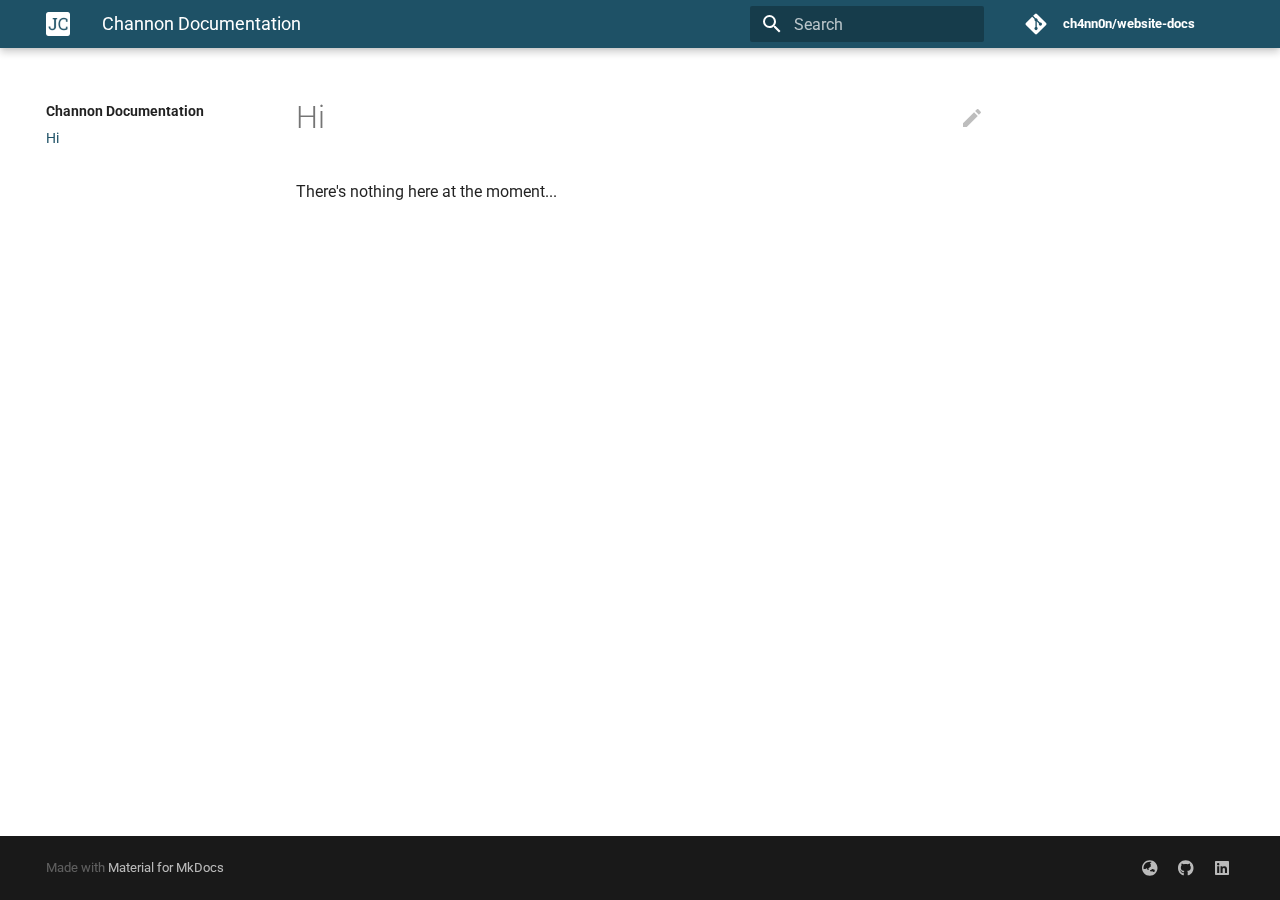
==== commit 00601c8a: "Update site" ====
--- a/site/index.html
+++ b/site/index.html
@@ -11,7 +11,7 @@
         <meta name="description" content="Notes, documentation and miscellaneous ramblings">
       
       
-        <link rel="canonical" href="https://docs.channon.dev/">
+        <link rel="canonical" href="https://channon.dev/">
       
       
       <link rel="shortcut icon" href="assets/images/favicon.ico">
@@ -73,7 +73,7 @@
     
       <header class="md-header" data-md-component="header">
   <nav class="md-header-nav md-grid" aria-label="Header">
-    <a href="https://docs.channon.dev/" title="Channon Documentation" class="md-header-nav__button md-logo" aria-label="Channon Documentation">
+    <a href="https://channon.dev" title="Channon Documentation" class="md-header-nav__button md-logo" aria-label="Channon Documentation">
       
   <img src="assets/images/logo.png" alt="logo">
 
@@ -159,7 +159,7 @@
                   <div class="md-sidebar__inner">
                     <nav class="md-nav md-nav--primary" aria-label="Navigation" data-md-level="0">
   <label class="md-nav__title" for="__drawer">
-    <a href="https://docs.channon.dev/" title="Channon Documentation" class="md-nav__button md-logo" aria-label="Channon Documentation">
+    <a href="https://channon.dev" title="Channon Documentation" class="md-nav__button md-logo" aria-label="Channon Documentation">
       
   <img src="assets/images/logo.png" alt="logo">
 
